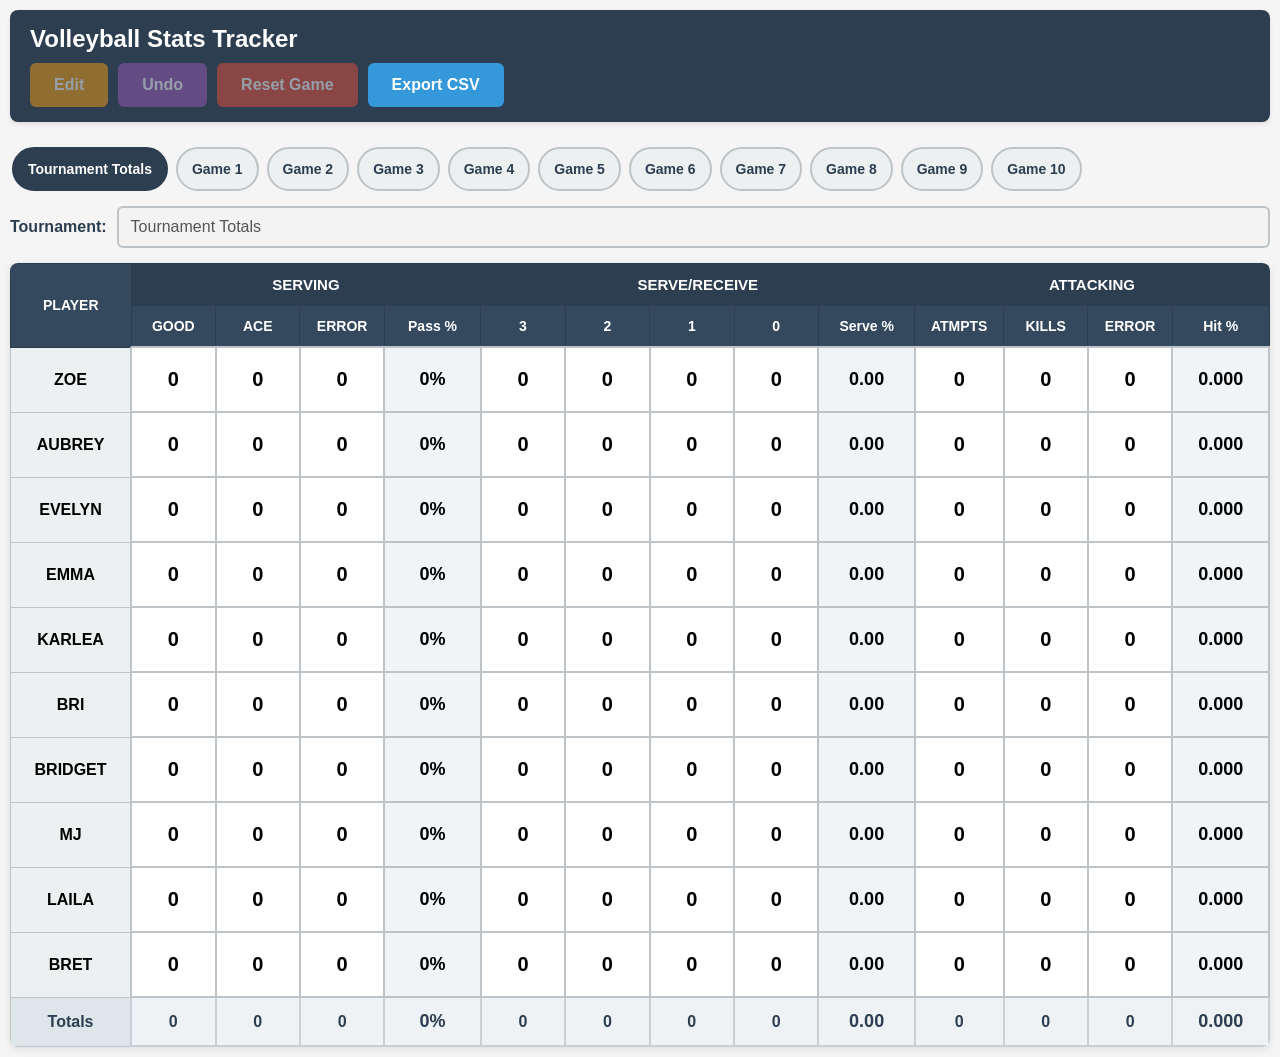
==== index.html @ 6edaa487 "Add initial project files via upload" ====
<!DOCTYPE html>
<html lang="en">
<head>
    <meta charset="UTF-8">
    <meta name="viewport" content="width=device-width, initial-scale=1.0, user-scalable=no">
    <meta name="apple-mobile-web-app-capable" content="yes">
    <meta name="mobile-web-app-capable" content="yes">
    <title>Volleyball Stats Tracker</title>
    <link rel="stylesheet" href="styles.css">
    <link rel="manifest" href="manifest.json">
</head>
<body>
    <div class="container">
        <header>
            <h1>Volleyball Stats Tracker</h1>
            <div class="controls">
                <button id="editBtn" class="control-btn">Edit</button>
                <button id="undoBtn" class="control-btn" disabled>Undo</button>
                <button id="resetBtn" class="control-btn">Reset Game</button>
                <button id="exportBtn" class="control-btn">Export CSV</button>
            </div>
        </header>

        <!-- Tabs -->
        <div class="tabs" id="tabs">
            <button class="tab-btn active" data-tab="tournament">Tournament Totals</button>
            <button class="tab-btn" data-tab="game" data-game-index="0">Game 1</button>
            <button class="tab-btn" data-tab="game" data-game-index="1">Game 2</button>
            <button class="tab-btn" data-tab="game" data-game-index="2">Game 3</button>
            <button class="tab-btn" data-tab="game" data-game-index="3">Game 4</button>
            <button class="tab-btn" data-tab="game" data-game-index="4">Game 5</button>
            <button class="tab-btn" data-tab="game" data-game-index="5">Game 6</button>
            <button class="tab-btn" data-tab="game" data-game-index="6">Game 7</button>
            <button class="tab-btn" data-tab="game" data-game-index="7">Game 8</button>
            <button class="tab-btn" data-tab="game" data-game-index="8">Game 9</button>
            <button class="tab-btn" data-tab="game" data-game-index="9">Game 10</button>
        </div>

        <!-- Game name input -->
        <div class="game-name-row">
            <label for="gameName">Game Name:</label>
            <input id="gameName" type="text" placeholder="e.g., Match vs Hawks">
        </div>
        
        <!-- Edit Modal -->
        <div id="editModal" class="modal">
            <div class="modal-content">
                <h2 id="editModalTitle">Edit</h2>
                <div class="edit-input-group">
                    <label id="editLabel" for="editInput">Value:</label>
                    <input type="text" id="editInput" autofocus>
                </div>
                <div class="modal-buttons">
                    <button id="acceptBtn" class="modal-btn accept-btn">Accept</button>
                    <button id="cancelBtn" class="modal-btn cancel-btn">Cancel</button>
                </div>
            </div>
        </div>
        
        <div class="table-wrapper">
            <table id="statsTable">
                <thead>
                    <tr>
                        <th rowspan="2" class="player-col">PLAYER</th>
                        <th colspan="4" class="section-header">SERVING</th>
                        <th colspan="5" class="section-header">SERVE/RECEIVE</th>
                        <th colspan="4" class="section-header">ATTACKING</th>
                    </tr>
                    <tr>
                        <th>GOOD</th>
                        <th>ACE</th>
                        <th>ERROR</th>
                        <th>Pass %</th>
                        <th>3</th>
                        <th>2</th>
                        <th>1</th>
                        <th>0</th>
                        <th>Serve %</th>
                        <th>ATMPTS</th>
                        <th>KILLS</th>
                        <th>ERROR</th>
                        <th>Hit %</th>
                    </tr>
                </thead>
                <tbody>
                    <tr data-player="ZOE">
                        <td class="player-name">ZOE</td>
                        <td class="stat-cell" data-stat="serving-good">0</td>
                        <td class="stat-cell" data-stat="serving-ace">0</td>
                        <td class="stat-cell" data-stat="serving-error">0</td>
                        <td class="calc-cell serve-percent">0%</td>
                        <td class="stat-cell" data-stat="receive-3">0</td>
                        <td class="stat-cell" data-stat="receive-2">0</td>
                        <td class="stat-cell" data-stat="receive-1">0</td>
                        <td class="stat-cell" data-stat="receive-0">0</td>
                        <td class="calc-cell receive-percent">0.00</td>
                        <td class="stat-cell" data-stat="attacking-atmpts">0</td>
                        <td class="stat-cell" data-stat="attacking-kills">0</td>
                        <td class="stat-cell" data-stat="attacking-error">0</td>
                        <td class="calc-cell hit-percent">0.000</td>
                    </tr>
                    <tr data-player="AUBREY">
                        <td class="player-name">AUBREY</td>
                        <td class="stat-cell" data-stat="serving-good">0</td>
                        <td class="stat-cell" data-stat="serving-ace">0</td>
                        <td class="stat-cell" data-stat="serving-error">0</td>
                        <td class="calc-cell serve-percent">0%</td>
                        <td class="stat-cell" data-stat="receive-3">0</td>
                        <td class="stat-cell" data-stat="receive-2">0</td>
                        <td class="stat-cell" data-stat="receive-1">0</td>
                        <td class="stat-cell" data-stat="receive-0">0</td>
                        <td class="calc-cell receive-percent">0.00</td>
                        <td class="stat-cell" data-stat="attacking-atmpts">0</td>
                        <td class="stat-cell" data-stat="attacking-kills">0</td>
                        <td class="stat-cell" data-stat="attacking-error">0</td>
                        <td class="calc-cell hit-percent">0.000</td>
                    </tr>
                    <tr data-player="EVELYN">
                        <td class="player-name">EVELYN</td>
                        <td class="stat-cell" data-stat="serving-good">0</td>
                        <td class="stat-cell" data-stat="serving-ace">0</td>
                        <td class="stat-cell" data-stat="serving-error">0</td>
                        <td class="calc-cell serve-percent">0%</td>
                        <td class="stat-cell" data-stat="receive-3">0</td>
                        <td class="stat-cell" data-stat="receive-2">0</td>
                        <td class="stat-cell" data-stat="receive-1">0</td>
                        <td class="stat-cell" data-stat="receive-0">0</td>
                        <td class="calc-cell receive-percent">0.00</td>
                        <td class="stat-cell" data-stat="attacking-atmpts">0</td>
                        <td class="stat-cell" data-stat="attacking-kills">0</td>
                        <td class="stat-cell" data-stat="attacking-error">0</td>
                        <td class="calc-cell hit-percent">0.000</td>
                    </tr>
                    <tr data-player="EMMA">
                        <td class="player-name">EMMA</td>
                        <td class="stat-cell" data-stat="serving-good">0</td>
                        <td class="stat-cell" data-stat="serving-ace">0</td>
                        <td class="stat-cell" data-stat="serving-error">0</td>
                        <td class="calc-cell serve-percent">0%</td>
                        <td class="stat-cell" data-stat="receive-3">0</td>
                        <td class="stat-cell" data-stat="receive-2">0</td>
                        <td class="stat-cell" data-stat="receive-1">0</td>
                        <td class="stat-cell" data-stat="receive-0">0</td>
                        <td class="calc-cell receive-percent">0.00</td>
                        <td class="stat-cell" data-stat="attacking-atmpts">0</td>
                        <td class="stat-cell" data-stat="attacking-kills">0</td>
                        <td class="stat-cell" data-stat="attacking-error">0</td>
                        <td class="calc-cell hit-percent">0.000</td>
                    </tr>
                    <tr data-player="KARLEA">
                        <td class="player-name">KARLEA</td>
                        <td class="stat-cell" data-stat="serving-good">0</td>
                        <td class="stat-cell" data-stat="serving-ace">0</td>
                        <td class="stat-cell" data-stat="serving-error">0</td>
                        <td class="calc-cell serve-percent">0%</td>
                        <td class="stat-cell" data-stat="receive-3">0</td>
                        <td class="stat-cell" data-stat="receive-2">0</td>
                        <td class="stat-cell" data-stat="receive-1">0</td>
                        <td class="stat-cell" data-stat="receive-0">0</td>
                        <td class="calc-cell receive-percent">0.00</td>
                        <td class="stat-cell" data-stat="attacking-atmpts">0</td>
                        <td class="stat-cell" data-stat="attacking-kills">0</td>
                        <td class="stat-cell" data-stat="attacking-error">0</td>
                        <td class="calc-cell hit-percent">0.000</td>
                    </tr>
                    <tr data-player="BRI">
                        <td class="player-name">BRI</td>
                        <td class="stat-cell" data-stat="serving-good">0</td>
                        <td class="stat-cell" data-stat="serving-ace">0</td>
                        <td class="stat-cell" data-stat="serving-error">0</td>
                        <td class="calc-cell serve-percent">0%</td>
                        <td class="stat-cell" data-stat="receive-3">0</td>
                        <td class="stat-cell" data-stat="receive-2">0</td>
                        <td class="stat-cell" data-stat="receive-1">0</td>
                        <td class="stat-cell" data-stat="receive-0">0</td>
                        <td class="calc-cell receive-percent">0.00</td>
                        <td class="stat-cell" data-stat="attacking-atmpts">0</td>
                        <td class="stat-cell" data-stat="attacking-kills">0</td>
                        <td class="stat-cell" data-stat="attacking-error">0</td>
                        <td class="calc-cell hit-percent">0.000</td>
                    </tr>
                    <tr data-player="BRIDGET">
                        <td class="player-name">BRIDGET</td>
                        <td class="stat-cell" data-stat="serving-good">0</td>
                        <td class="stat-cell" data-stat="serving-ace">0</td>
                        <td class="stat-cell" data-stat="serving-error">0</td>
                        <td class="calc-cell serve-percent">0%</td>
                        <td class="stat-cell" data-stat="receive-3">0</td>
                        <td class="stat-cell" data-stat="receive-2">0</td>
                        <td class="stat-cell" data-stat="receive-1">0</td>
                        <td class="stat-cell" data-stat="receive-0">0</td>
                        <td class="calc-cell receive-percent">0.00</td>
                        <td class="stat-cell" data-stat="attacking-atmpts">0</td>
                        <td class="stat-cell" data-stat="attacking-kills">0</td>
                        <td class="stat-cell" data-stat="attacking-error">0</td>
                        <td class="calc-cell hit-percent">0.000</td>
                    </tr>
                    <tr data-player="MJ">
                        <td class="player-name">MJ</td>
                        <td class="stat-cell" data-stat="serving-good">0</td>
                        <td class="stat-cell" data-stat="serving-ace">0</td>
                        <td class="stat-cell" data-stat="serving-error">0</td>
                        <td class="calc-cell serve-percent">0%</td>
                        <td class="stat-cell" data-stat="receive-3">0</td>
                        <td class="stat-cell" data-stat="receive-2">0</td>
                        <td class="stat-cell" data-stat="receive-1">0</td>
                        <td class="stat-cell" data-stat="receive-0">0</td>
                        <td class="calc-cell receive-percent">0.00</td>
                        <td class="stat-cell" data-stat="attacking-atmpts">0</td>
                        <td class="stat-cell" data-stat="attacking-kills">0</td>
                        <td class="stat-cell" data-stat="attacking-error">0</td>
                        <td class="calc-cell hit-percent">0.000</td>
                    </tr>
                    <tr data-player="LAILA">
                        <td class="player-name">LAILA</td>
                        <td class="stat-cell" data-stat="serving-good">0</td>
                        <td class="stat-cell" data-stat="serving-ace">0</td>
                        <td class="stat-cell" data-stat="serving-error">0</td>
                        <td class="calc-cell serve-percent">0%</td>
                        <td class="stat-cell" data-stat="receive-3">0</td>
                        <td class="stat-cell" data-stat="receive-2">0</td>
                        <td class="stat-cell" data-stat="receive-1">0</td>
                        <td class="stat-cell" data-stat="receive-0">0</td>
                        <td class="calc-cell receive-percent">0.00</td>
                        <td class="stat-cell" data-stat="attacking-atmpts">0</td>
                        <td class="stat-cell" data-stat="attacking-kills">0</td>
                        <td class="stat-cell" data-stat="attacking-error">0</td>
                        <td class="calc-cell hit-percent">0.000</td>
                    </tr>
                    <tr data-player="BRET">
                        <td class="player-name">BRET</td>
                        <td class="stat-cell" data-stat="serving-good">0</td>
                        <td class="stat-cell" data-stat="serving-ace">0</td>
                        <td class="stat-cell" data-stat="serving-error">0</td>
                        <td class="calc-cell serve-percent">0%</td>
                        <td class="stat-cell" data-stat="receive-3">0</td>
                        <td class="stat-cell" data-stat="receive-2">0</td>
                        <td class="stat-cell" data-stat="receive-1">0</td>
                        <td class="stat-cell" data-stat="receive-0">0</td>
                        <td class="calc-cell receive-percent">0.00</td>
                        <td class="stat-cell" data-stat="attacking-atmpts">0</td>
                        <td class="stat-cell" data-stat="attacking-kills">0</td>
                        <td class="stat-cell" data-stat="attacking-error">0</td>
                        <td class="calc-cell hit-percent">0.000</td>
                    </tr>
                    <tr id="totals-row" class="totals-row">
                        <td class="player-name totals-label">Totals</td>
                        <td class="total-cell" data-total="serving-good">0</td>
                        <td class="total-cell" data-total="serving-ace">0</td>
                        <td class="total-cell" data-total="serving-error">0</td>
                        <td class="total-cell calc-cell total-serve-percent">0%</td>
                        <td class="total-cell" data-total="receive-3">0</td>
                        <td class="total-cell" data-total="receive-2">0</td>
                        <td class="total-cell" data-total="receive-1">0</td>
                        <td class="total-cell" data-total="receive-0">0</td>
                        <td class="total-cell calc-cell total-receive-percent">0.00</td>
                        <td class="total-cell" data-total="attacking-atmpts">0</td>
                        <td class="total-cell" data-total="attacking-kills">0</td>
                        <td class="total-cell" data-total="attacking-error">0</td>
                        <td class="total-cell calc-cell total-hit-percent">0.000</td>
                    </tr>
                </tbody>
            </table>
        </div>
    </div>
    
    <script src="app.js"></script>
      <!-- Service Worker -->
    <script>
        if ('serviceWorker' in navigator) {
        window.addEventListener('load', () => {
            navigator.serviceWorker.register('./service-worker.js');
        });
        }
    </script>
</body>
</html>
---- styles.css ----
* {
    margin: 0;
    padding: 0;
    box-sizing: border-box;
}

body {
    font-family: -apple-system, BlinkMacSystemFont, 'Segoe UI', Roboto, Oxygen, Ubuntu, Cantarell, sans-serif;
    background: #f5f5f5;
    padding: 10px;
    overflow-x: auto;
    -webkit-tap-highlight-color: transparent;
}

.container {
    max-width: 100%;
    margin: 0 auto;
}

header {
    background: #2c3e50;
    color: white;
    padding: 15px 20px;
    border-radius: 8px;
    margin-bottom: 15px;
    box-shadow: 0 2px 4px rgba(0,0,0,0.1);
}

header h1 {
    font-size: 24px;
    margin-bottom: 10px;
}

.controls {
    display: flex;
    gap: 10px;
    flex-wrap: wrap;
}

.tabs {
    display: flex;
    gap: 8px;
    flex-wrap: nowrap;
    overflow-x: auto;
    -webkit-overflow-scrolling: touch;
    padding: 10px 2px 5px 2px;
    margin: 5px 0 5px 0;
}

.tab-btn {
    background: #ecf0f1;
    color: #2c3e50;
    border: 2px solid #bdc3c7;
    padding: 10px 14px;
    border-radius: 999px;
    font-size: 14px;
    font-weight: 700;
    cursor: pointer;
    white-space: nowrap;
    min-height: 44px;
    touch-action: manipulation;
}

.tab-btn.active {
    background: #2c3e50;
    color: white;
    border-color: #2c3e50;
}

.tab-btn:active {
    transform: scale(0.98);
}

.game-name-row {
    margin: 10px 0 15px 0;
    display: flex;
    align-items: center;
    gap: 10px;
}

.game-name-row label {
    font-weight: 600;
    color: #2c3e50;
}

.game-name-row input {
    flex: 1;
    min-width: 200px;
    padding: 10px 12px;
    font-size: 16px;
    border: 2px solid #bdc3c7;
    border-radius: 6px;
}

.game-name-row input:focus {
    outline: none;
    border-color: #3498db;
}

.control-btn {
    background: #3498db;
    color: white;
    border: none;
    padding: 12px 24px;
    border-radius: 6px;
    font-size: 16px;
    font-weight: 600;
    cursor: pointer;
    transition: background 0.2s;
    min-height: 44px; /* Touch-friendly size */
    touch-action: manipulation;
}

.control-btn:active {
    background: #2980b9;
    transform: scale(0.98);
}

.control-btn:hover:not(:disabled) {
    background: #2980b9;
}

.control-btn:disabled {
    opacity: 0.5;
    cursor: not-allowed;
    background: #95a5a6;
}

.control-btn:disabled:active {
    transform: none;
    background: #95a5a6;
}

#resetBtn {
    background: #e74c3c;
}

#resetBtn:active,
#resetBtn:hover {
    background: #c0392b;
}

#undoBtn {
    background: #9b59b6;
}

#undoBtn:active:not(:disabled),
#undoBtn:hover:not(:disabled) {
    background: #8e44ad;
}

#editBtn {
    background: #f39c12;
}

#editBtn:active,
#editBtn:hover {
    background: #e67e22;
}

#editBtn.edit-mode {
    background: #27ae60;
}

#editBtn.edit-mode:active,
#editBtn.edit-mode:hover {
    background: #229954;
}

/* Edit Modal */
.modal {
    display: none;
    position: fixed;
    z-index: 1000;
    left: 0;
    top: 0;
    width: 100%;
    height: 100%;
    background-color: rgba(0, 0, 0, 0.5);
    backdrop-filter: blur(2px);
}

.modal.show {
    display: flex;
    align-items: center;
    justify-content: center;
}

.modal-content {
    background-color: white;
    padding: 30px;
    border-radius: 12px;
    box-shadow: 0 4px 20px rgba(0, 0, 0, 0.3);
    max-width: 90%;
    width: 400px;
    text-align: center;
}

.modal-content h2 {
    margin-bottom: 20px;
    color: #2c3e50;
    font-size: 24px;
}

.edit-input-group {
    margin-bottom: 25px;
}

.edit-input-group label {
    display: block;
    margin-bottom: 10px;
    font-size: 16px;
    font-weight: 600;
    color: #34495e;
}

#editInput {
    width: 100%;
    padding: 15px;
    font-size: 18px;
    border: 2px solid #bdc3c7;
    border-radius: 6px;
    text-align: center;
    font-weight: 600;
}

#editInput:focus {
    outline: none;
    border-color: #3498db;
}

.modal-buttons {
    display: flex;
    gap: 15px;
    justify-content: center;
}

.modal-btn {
    padding: 12px 30px;
    font-size: 16px;
    font-weight: 600;
    border: none;
    border-radius: 6px;
    cursor: pointer;
    min-height: 44px;
    min-width: 100px;
    transition: all 0.2s;
    touch-action: manipulation;
}

.accept-btn {
    background: #27ae60;
    color: white;
}

.accept-btn:active,
.accept-btn:hover {
    background: #229954;
    transform: scale(0.98);
}

.cancel-btn {
    background: #95a5a6;
    color: white;
}

.cancel-btn:active,
.cancel-btn:hover {
    background: #7f8c8d;
    transform: scale(0.98);
}

/* Edit mode styling */
.edit-mode-active .player-name {
    background: #fff3cd;
    border-color: #f39c12;
    cursor: pointer;
}

.edit-mode-active .stat-cell {
    background: #fff3cd;
    border-color: #f39c12;
}

.edit-mode-active .player-name:hover,
.edit-mode-active .stat-cell:hover {
    background: #ffe69c;
    border-color: #e67e22;
}

.table-wrapper {
    background: white;
    border-radius: 8px;
    box-shadow: 0 2px 8px rgba(0,0,0,0.1);
    overflow-x: auto;
    -webkit-overflow-scrolling: touch;
}

table {
    width: 100%;
    border-collapse: collapse;
    font-size: 16px;
}

thead {
    background: #34495e;
    color: white;
    position: sticky;
    top: 0;
    z-index: 10;
}

th {
    padding: 12px 8px;
    text-align: center;
    font-weight: 600;
    border: 1px solid #2c3e50;
    font-size: 14px;
}

.section-header {
    background: #2c3e50;
    font-size: 15px;
}

.player-col {
    min-width: 100px;
}

.player-name {
    background: #ecf0f1;
    font-weight: 600;
    padding: 15px 10px;
    text-align: center;
    border: 1px solid #bdc3c7;
    min-width: 100px;
    font-size: 16px;
}

tbody tr {
    transition: background 0.2s;
}

tbody tr:nth-child(even) {
    background: #f8f9fa;
}

tbody tr:hover {
    background: #e8f4f8;
}

.stat-cell {
    background: white;
    border: 2px solid #bdc3c7;
    padding: 20px 10px;
    text-align: center;
    font-size: 20px;
    font-weight: 600;
    cursor: pointer;
    user-select: none;
    min-width: 70px;
    min-height: 60px;
    transition: all 0.15s;
    touch-action: manipulation;
    -webkit-tap-highlight-color: rgba(52, 152, 219, 0.3);
}

.calc-cell {
    background: #f0f4f7;
    border: 2px solid #bdc3c7;
    padding: 20px 10px;
    text-align: center;
    font-size: 18px;
    font-weight: 600;
    min-width: 80px;
    min-height: 60px;
}

.totals-row .player-name,
.totals-row .total-cell {
    pointer-events: none;
}

.totals-row .player-name {
    background: #dfe6e9;
    font-weight: 700;
    color: #2c3e50;
    text-align: center;
}

.totals-row .total-cell {
    background: #eef2f5;
    border: 2px solid #c8d0d6;
    font-weight: 700;
    padding: 10px 8px;
    min-height: 32px;
    color: #2c3e50;
    text-align: center;
}


.stat-cell:active {
    background: #3498db;
    color: white;
    transform: scale(0.95);
    border-color: #2980b9;
}

.stat-cell:hover {
    background: #e8f4f8;
    border-color: #3498db;
}

/* Responsive adjustments for tablets */
@media (max-width: 1024px) {
    th {
        font-size: 12px;
        padding: 10px 6px;
    }
    
    .stat-cell {
        font-size: 18px;
        padding: 18px 8px;
        min-width: 65px;
        min-height: 55px;
    }
    
    .player-name {
        font-size: 14px;
        padding: 12px 8px;
    }
}

@media (max-width: 768px) {
    header h1 {
        font-size: 20px;
    }
    
    .control-btn {
        font-size: 14px;
        padding: 10px 20px;
    }
    
    th {
        font-size: 11px;
        padding: 8px 4px;
    }
    
    .stat-cell {
        font-size: 16px;
        padding: 15px 6px;
        min-width: 60px;
        min-height: 50px;
    }
}

/* Print styles */
@media print {
    body {
        background: white;
        padding: 0;
    }
    
    header {
        display: none;
    }
    
    .stat-cell {
        cursor: default;
    }
    
    .stat-cell:active,
    .stat-cell:hover {
        background: white;
        border-color: #bdc3c7;
        transform: none;
    }
}
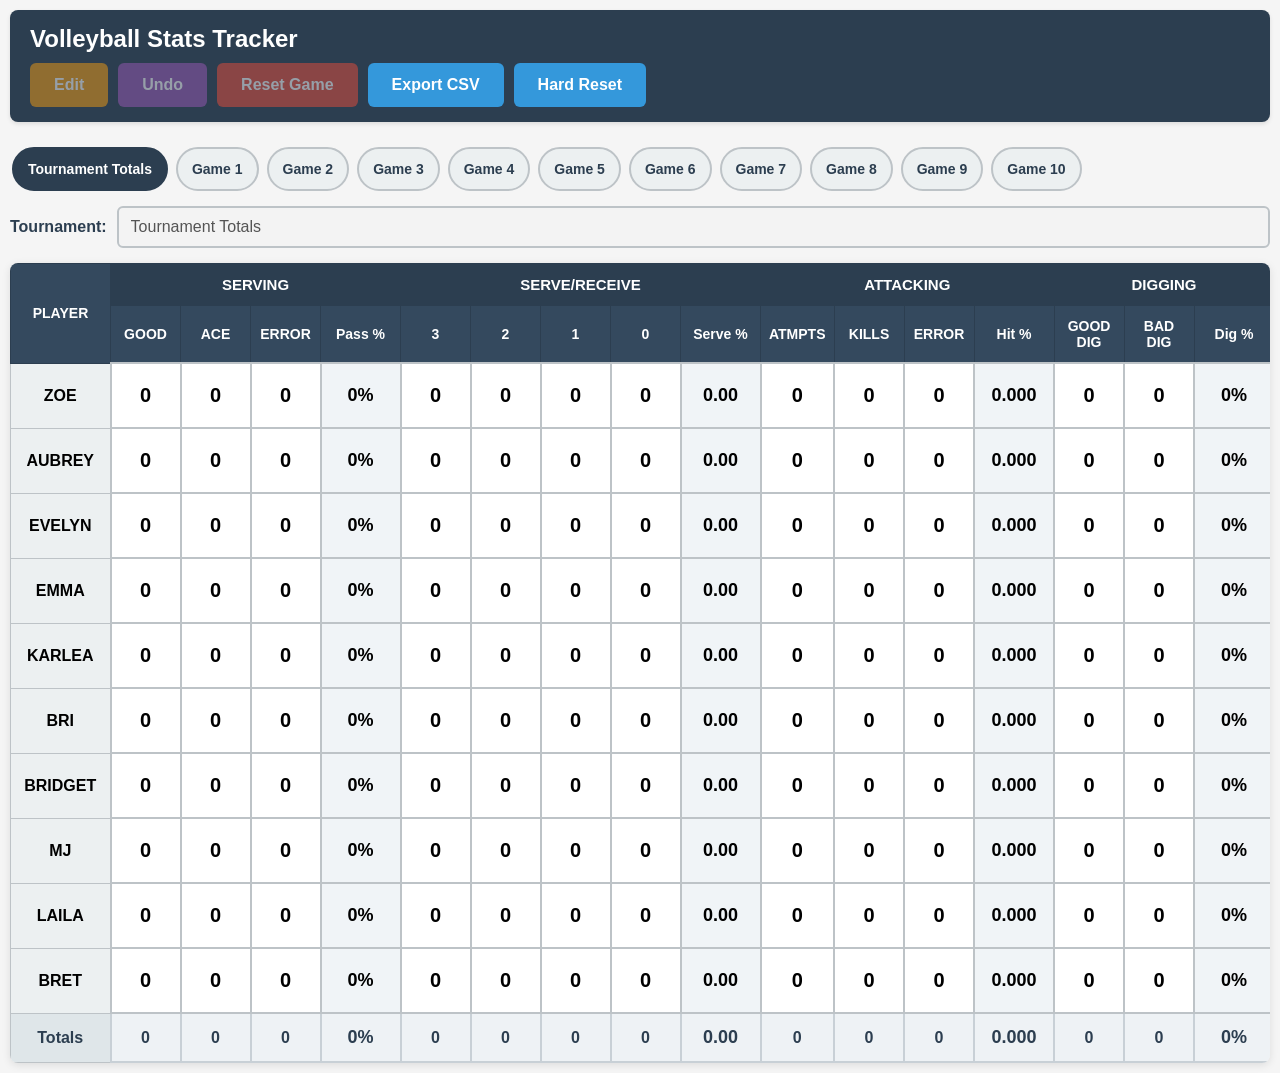
==== commit 8b84ebf3: "Added digging % and hard reset button" ====
--- a/index.html
+++ b/index.html
@@ -1,277 +1,315 @@
-<!DOCTYPE html>
-<html lang="en">
-<head>
-    <meta charset="UTF-8">
-    <meta name="viewport" content="width=device-width, initial-scale=1.0, user-scalable=no">
-    <meta name="apple-mobile-web-app-capable" content="yes">
-    <meta name="mobile-web-app-capable" content="yes">
-    <title>Volleyball Stats Tracker</title>
-    <link rel="stylesheet" href="styles.css">
-    <link rel="manifest" href="manifest.json">
-</head>
-<body>
-    <div class="container">
-        <header>
-            <h1>Volleyball Stats Tracker</h1>
-            <div class="controls">
-                <button id="editBtn" class="control-btn">Edit</button>
-                <button id="undoBtn" class="control-btn" disabled>Undo</button>
-                <button id="resetBtn" class="control-btn">Reset Game</button>
-                <button id="exportBtn" class="control-btn">Export CSV</button>
-            </div>
-        </header>
-
-        <!-- Tabs -->
-        <div class="tabs" id="tabs">
-            <button class="tab-btn active" data-tab="tournament">Tournament Totals</button>
-            <button class="tab-btn" data-tab="game" data-game-index="0">Game 1</button>
-            <button class="tab-btn" data-tab="game" data-game-index="1">Game 2</button>
-            <button class="tab-btn" data-tab="game" data-game-index="2">Game 3</button>
-            <button class="tab-btn" data-tab="game" data-game-index="3">Game 4</button>
-            <button class="tab-btn" data-tab="game" data-game-index="4">Game 5</button>
-            <button class="tab-btn" data-tab="game" data-game-index="5">Game 6</button>
-            <button class="tab-btn" data-tab="game" data-game-index="6">Game 7</button>
-            <button class="tab-btn" data-tab="game" data-game-index="7">Game 8</button>
-            <button class="tab-btn" data-tab="game" data-game-index="8">Game 9</button>
-            <button class="tab-btn" data-tab="game" data-game-index="9">Game 10</button>
-        </div>
-
-        <!-- Game name input -->
-        <div class="game-name-row">
-            <label for="gameName">Game Name:</label>
-            <input id="gameName" type="text" placeholder="e.g., Match vs Hawks">
-        </div>
-        
-        <!-- Edit Modal -->
-        <div id="editModal" class="modal">
-            <div class="modal-content">
-                <h2 id="editModalTitle">Edit</h2>
-                <div class="edit-input-group">
-                    <label id="editLabel" for="editInput">Value:</label>
-                    <input type="text" id="editInput" autofocus>
-                </div>
-                <div class="modal-buttons">
-                    <button id="acceptBtn" class="modal-btn accept-btn">Accept</button>
-                    <button id="cancelBtn" class="modal-btn cancel-btn">Cancel</button>
-                </div>
-            </div>
-        </div>
-        
-        <div class="table-wrapper">
-            <table id="statsTable">
-                <thead>
-                    <tr>
-                        <th rowspan="2" class="player-col">PLAYER</th>
-                        <th colspan="4" class="section-header">SERVING</th>
-                        <th colspan="5" class="section-header">SERVE/RECEIVE</th>
-                        <th colspan="4" class="section-header">ATTACKING</th>
-                    </tr>
-                    <tr>
-                        <th>GOOD</th>
-                        <th>ACE</th>
-                        <th>ERROR</th>
-                        <th>Pass %</th>
-                        <th>3</th>
-                        <th>2</th>
-                        <th>1</th>
-                        <th>0</th>
-                        <th>Serve %</th>
-                        <th>ATMPTS</th>
-                        <th>KILLS</th>
-                        <th>ERROR</th>
-                        <th>Hit %</th>
-                    </tr>
-                </thead>
-                <tbody>
-                    <tr data-player="ZOE">
-                        <td class="player-name">ZOE</td>
-                        <td class="stat-cell" data-stat="serving-good">0</td>
-                        <td class="stat-cell" data-stat="serving-ace">0</td>
-                        <td class="stat-cell" data-stat="serving-error">0</td>
-                        <td class="calc-cell serve-percent">0%</td>
-                        <td class="stat-cell" data-stat="receive-3">0</td>
-                        <td class="stat-cell" data-stat="receive-2">0</td>
-                        <td class="stat-cell" data-stat="receive-1">0</td>
-                        <td class="stat-cell" data-stat="receive-0">0</td>
-                        <td class="calc-cell receive-percent">0.00</td>
-                        <td class="stat-cell" data-stat="attacking-atmpts">0</td>
-                        <td class="stat-cell" data-stat="attacking-kills">0</td>
-                        <td class="stat-cell" data-stat="attacking-error">0</td>
-                        <td class="calc-cell hit-percent">0.000</td>
-                    </tr>
-                    <tr data-player="AUBREY">
-                        <td class="player-name">AUBREY</td>
-                        <td class="stat-cell" data-stat="serving-good">0</td>
-                        <td class="stat-cell" data-stat="serving-ace">0</td>
-                        <td class="stat-cell" data-stat="serving-error">0</td>
-                        <td class="calc-cell serve-percent">0%</td>
-                        <td class="stat-cell" data-stat="receive-3">0</td>
-                        <td class="stat-cell" data-stat="receive-2">0</td>
-                        <td class="stat-cell" data-stat="receive-1">0</td>
-                        <td class="stat-cell" data-stat="receive-0">0</td>
-                        <td class="calc-cell receive-percent">0.00</td>
-                        <td class="stat-cell" data-stat="attacking-atmpts">0</td>
-                        <td class="stat-cell" data-stat="attacking-kills">0</td>
-                        <td class="stat-cell" data-stat="attacking-error">0</td>
-                        <td class="calc-cell hit-percent">0.000</td>
-                    </tr>
-                    <tr data-player="EVELYN">
-                        <td class="player-name">EVELYN</td>
-                        <td class="stat-cell" data-stat="serving-good">0</td>
-                        <td class="stat-cell" data-stat="serving-ace">0</td>
-                        <td class="stat-cell" data-stat="serving-error">0</td>
-                        <td class="calc-cell serve-percent">0%</td>
-                        <td class="stat-cell" data-stat="receive-3">0</td>
-                        <td class="stat-cell" data-stat="receive-2">0</td>
-                        <td class="stat-cell" data-stat="receive-1">0</td>
-                        <td class="stat-cell" data-stat="receive-0">0</td>
-                        <td class="calc-cell receive-percent">0.00</td>
-                        <td class="stat-cell" data-stat="attacking-atmpts">0</td>
-                        <td class="stat-cell" data-stat="attacking-kills">0</td>
-                        <td class="stat-cell" data-stat="attacking-error">0</td>
-                        <td class="calc-cell hit-percent">0.000</td>
-                    </tr>
-                    <tr data-player="EMMA">
-                        <td class="player-name">EMMA</td>
-                        <td class="stat-cell" data-stat="serving-good">0</td>
-                        <td class="stat-cell" data-stat="serving-ace">0</td>
-                        <td class="stat-cell" data-stat="serving-error">0</td>
-                        <td class="calc-cell serve-percent">0%</td>
-                        <td class="stat-cell" data-stat="receive-3">0</td>
-                        <td class="stat-cell" data-stat="receive-2">0</td>
-                        <td class="stat-cell" data-stat="receive-1">0</td>
-                        <td class="stat-cell" data-stat="receive-0">0</td>
-                        <td class="calc-cell receive-percent">0.00</td>
-                        <td class="stat-cell" data-stat="attacking-atmpts">0</td>
-                        <td class="stat-cell" data-stat="attacking-kills">0</td>
-                        <td class="stat-cell" data-stat="attacking-error">0</td>
-                        <td class="calc-cell hit-percent">0.000</td>
-                    </tr>
-                    <tr data-player="KARLEA">
-                        <td class="player-name">KARLEA</td>
-                        <td class="stat-cell" data-stat="serving-good">0</td>
-                        <td class="stat-cell" data-stat="serving-ace">0</td>
-                        <td class="stat-cell" data-stat="serving-error">0</td>
-                        <td class="calc-cell serve-percent">0%</td>
-                        <td class="stat-cell" data-stat="receive-3">0</td>
-                        <td class="stat-cell" data-stat="receive-2">0</td>
-                        <td class="stat-cell" data-stat="receive-1">0</td>
-                        <td class="stat-cell" data-stat="receive-0">0</td>
-                        <td class="calc-cell receive-percent">0.00</td>
-                        <td class="stat-cell" data-stat="attacking-atmpts">0</td>
-                        <td class="stat-cell" data-stat="attacking-kills">0</td>
-                        <td class="stat-cell" data-stat="attacking-error">0</td>
-                        <td class="calc-cell hit-percent">0.000</td>
-                    </tr>
-                    <tr data-player="BRI">
-                        <td class="player-name">BRI</td>
-                        <td class="stat-cell" data-stat="serving-good">0</td>
-                        <td class="stat-cell" data-stat="serving-ace">0</td>
-                        <td class="stat-cell" data-stat="serving-error">0</td>
-                        <td class="calc-cell serve-percent">0%</td>
-                        <td class="stat-cell" data-stat="receive-3">0</td>
-                        <td class="stat-cell" data-stat="receive-2">0</td>
-                        <td class="stat-cell" data-stat="receive-1">0</td>
-                        <td class="stat-cell" data-stat="receive-0">0</td>
-                        <td class="calc-cell receive-percent">0.00</td>
-                        <td class="stat-cell" data-stat="attacking-atmpts">0</td>
-                        <td class="stat-cell" data-stat="attacking-kills">0</td>
-                        <td class="stat-cell" data-stat="attacking-error">0</td>
-                        <td class="calc-cell hit-percent">0.000</td>
-                    </tr>
-                    <tr data-player="BRIDGET">
-                        <td class="player-name">BRIDGET</td>
-                        <td class="stat-cell" data-stat="serving-good">0</td>
-                        <td class="stat-cell" data-stat="serving-ace">0</td>
-                        <td class="stat-cell" data-stat="serving-error">0</td>
-                        <td class="calc-cell serve-percent">0%</td>
-                        <td class="stat-cell" data-stat="receive-3">0</td>
-                        <td class="stat-cell" data-stat="receive-2">0</td>
-                        <td class="stat-cell" data-stat="receive-1">0</td>
-                        <td class="stat-cell" data-stat="receive-0">0</td>
-                        <td class="calc-cell receive-percent">0.00</td>
-                        <td class="stat-cell" data-stat="attacking-atmpts">0</td>
-                        <td class="stat-cell" data-stat="attacking-kills">0</td>
-                        <td class="stat-cell" data-stat="attacking-error">0</td>
-                        <td class="calc-cell hit-percent">0.000</td>
-                    </tr>
-                    <tr data-player="MJ">
-                        <td class="player-name">MJ</td>
-                        <td class="stat-cell" data-stat="serving-good">0</td>
-                        <td class="stat-cell" data-stat="serving-ace">0</td>
-                        <td class="stat-cell" data-stat="serving-error">0</td>
-                        <td class="calc-cell serve-percent">0%</td>
-                        <td class="stat-cell" data-stat="receive-3">0</td>
-                        <td class="stat-cell" data-stat="receive-2">0</td>
-                        <td class="stat-cell" data-stat="receive-1">0</td>
-                        <td class="stat-cell" data-stat="receive-0">0</td>
-                        <td class="calc-cell receive-percent">0.00</td>
-                        <td class="stat-cell" data-stat="attacking-atmpts">0</td>
-                        <td class="stat-cell" data-stat="attacking-kills">0</td>
-                        <td class="stat-cell" data-stat="attacking-error">0</td>
-                        <td class="calc-cell hit-percent">0.000</td>
-                    </tr>
-                    <tr data-player="LAILA">
-                        <td class="player-name">LAILA</td>
-                        <td class="stat-cell" data-stat="serving-good">0</td>
-                        <td class="stat-cell" data-stat="serving-ace">0</td>
-                        <td class="stat-cell" data-stat="serving-error">0</td>
-                        <td class="calc-cell serve-percent">0%</td>
-                        <td class="stat-cell" data-stat="receive-3">0</td>
-                        <td class="stat-cell" data-stat="receive-2">0</td>
-                        <td class="stat-cell" data-stat="receive-1">0</td>
-                        <td class="stat-cell" data-stat="receive-0">0</td>
-                        <td class="calc-cell receive-percent">0.00</td>
-                        <td class="stat-cell" data-stat="attacking-atmpts">0</td>
-                        <td class="stat-cell" data-stat="attacking-kills">0</td>
-                        <td class="stat-cell" data-stat="attacking-error">0</td>
-                        <td class="calc-cell hit-percent">0.000</td>
-                    </tr>
-                    <tr data-player="BRET">
-                        <td class="player-name">BRET</td>
-                        <td class="stat-cell" data-stat="serving-good">0</td>
-                        <td class="stat-cell" data-stat="serving-ace">0</td>
-                        <td class="stat-cell" data-stat="serving-error">0</td>
-                        <td class="calc-cell serve-percent">0%</td>
-                        <td class="stat-cell" data-stat="receive-3">0</td>
-                        <td class="stat-cell" data-stat="receive-2">0</td>
-                        <td class="stat-cell" data-stat="receive-1">0</td>
-                        <td class="stat-cell" data-stat="receive-0">0</td>
-                        <td class="calc-cell receive-percent">0.00</td>
-                        <td class="stat-cell" data-stat="attacking-atmpts">0</td>
-                        <td class="stat-cell" data-stat="attacking-kills">0</td>
-                        <td class="stat-cell" data-stat="attacking-error">0</td>
-                        <td class="calc-cell hit-percent">0.000</td>
-                    </tr>
-                    <tr id="totals-row" class="totals-row">
-                        <td class="player-name totals-label">Totals</td>
-                        <td class="total-cell" data-total="serving-good">0</td>
-                        <td class="total-cell" data-total="serving-ace">0</td>
-                        <td class="total-cell" data-total="serving-error">0</td>
-                        <td class="total-cell calc-cell total-serve-percent">0%</td>
-                        <td class="total-cell" data-total="receive-3">0</td>
-                        <td class="total-cell" data-total="receive-2">0</td>
-                        <td class="total-cell" data-total="receive-1">0</td>
-                        <td class="total-cell" data-total="receive-0">0</td>
-                        <td class="total-cell calc-cell total-receive-percent">0.00</td>
-                        <td class="total-cell" data-total="attacking-atmpts">0</td>
-                        <td class="total-cell" data-total="attacking-kills">0</td>
-                        <td class="total-cell" data-total="attacking-error">0</td>
-                        <td class="total-cell calc-cell total-hit-percent">0.000</td>
-                    </tr>
-                </tbody>
-            </table>
-        </div>
-    </div>
-    
-    <script src="app.js"></script>
-      <!-- Service Worker -->
-    <script>
-        if ('serviceWorker' in navigator) {
-        window.addEventListener('load', () => {
-            navigator.serviceWorker.register('./service-worker.js');
-        });
-        }
-    </script>
-</body>
-</html>
+<!DOCTYPE html>
+<html lang="en">
+<head>
+    <meta charset="UTF-8">
+    <meta name="viewport" content="width=device-width, initial-scale=1.0, user-scalable=no">
+    <meta name="apple-mobile-web-app-capable" content="yes">
+    <meta name="mobile-web-app-capable" content="yes">
+    <title>Volleyball Stats Tracker</title>
+    <link rel="stylesheet" href="styles.css">
+    <link rel="manifest" href="manifest.json">
+</head>
+<body>
+    <div class="container">
+        <header>
+            <h1>Volleyball Stats Tracker</h1>
+            <div class="controls">
+                <button id="editBtn" class="control-btn">Edit</button>
+                <button id="undoBtn" class="control-btn" disabled>Undo</button>
+                <button id="resetBtn" class="control-btn">Reset Game</button>
+                <button id="exportBtn" class="control-btn">Export CSV</button>
+                <button id="hardResetBtn" class="control-btn">Hard Reset</button>
+            </div>
+        </header>
+
+        <!-- Tabs -->
+        <div class="tabs" id="tabs">
+            <button class="tab-btn active" data-tab="tournament">Tournament Totals</button>
+            <button class="tab-btn" data-tab="game" data-game-index="0">Game 1</button>
+            <button class="tab-btn" data-tab="game" data-game-index="1">Game 2</button>
+            <button class="tab-btn" data-tab="game" data-game-index="2">Game 3</button>
+            <button class="tab-btn" data-tab="game" data-game-index="3">Game 4</button>
+            <button class="tab-btn" data-tab="game" data-game-index="4">Game 5</button>
+            <button class="tab-btn" data-tab="game" data-game-index="5">Game 6</button>
+            <button class="tab-btn" data-tab="game" data-game-index="6">Game 7</button>
+            <button class="tab-btn" data-tab="game" data-game-index="7">Game 8</button>
+            <button class="tab-btn" data-tab="game" data-game-index="8">Game 9</button>
+            <button class="tab-btn" data-tab="game" data-game-index="9">Game 10</button>
+        </div>
+
+        <!-- Game name input -->
+        <div class="game-name-row">
+            <label for="gameName">Game Name:</label>
+            <input id="gameName" type="text" placeholder="e.g., Match vs Hawks">
+        </div>
+        
+        <!-- Edit Modal -->
+        <div id="editModal" class="modal">
+            <div class="modal-content">
+                <h2 id="editModalTitle">Edit</h2>
+                <div class="edit-input-group">
+                    <label id="editLabel" for="editInput">Value:</label>
+                    <input type="text" id="editInput" autofocus>
+                </div>
+                <div class="modal-buttons">
+                    <button id="acceptBtn" class="modal-btn accept-btn">Accept</button>
+                    <button id="cancelBtn" class="modal-btn cancel-btn">Cancel</button>
+                </div>
+            </div>
+        </div>
+        
+        <div class="table-wrapper">
+            <table id="statsTable">
+                <thead>
+                    <tr>
+                        <th rowspan="2" class="player-col">PLAYER</th>
+                        <th colspan="4" class="section-header">SERVING</th>
+                        <th colspan="5" class="section-header">SERVE/RECEIVE</th>
+                        <th colspan="4" class="section-header">ATTACKING</th>
+                        <th colspan="3" class="section-header">DIGGING</th>
+                    </tr>
+                    <tr>
+                        <th>GOOD</th>
+                        <th>ACE</th>
+                        <th>ERROR</th>
+                        <th>Pass %</th>
+                        <th>3</th>
+                        <th>2</th>
+                        <th>1</th>
+                        <th>0</th>
+                        <th>Serve %</th>
+                        <th>ATMPTS</th>
+                        <th>KILLS</th>
+                        <th>ERROR</th>
+                        <th>Hit %</th>
+                        <th>GOOD DIG</th>
+                        <th>BAD DIG</th>
+                        <th>Dig %</th>
+                    </tr>
+                </thead>
+                <tbody>
+                    <tr data-player="ZOE">
+                        <td class="player-name">ZOE</td>
+                        <td class="stat-cell" data-stat="serving-good">0</td>
+                        <td class="stat-cell" data-stat="serving-ace">0</td>
+                        <td class="stat-cell" data-stat="serving-error">0</td>
+                        <td class="calc-cell serve-percent">0%</td>
+                        <td class="stat-cell" data-stat="receive-3">0</td>
+                        <td class="stat-cell" data-stat="receive-2">0</td>
+                        <td class="stat-cell" data-stat="receive-1">0</td>
+                        <td class="stat-cell" data-stat="receive-0">0</td>
+                        <td class="calc-cell receive-percent">0.00</td>
+                        <td class="stat-cell" data-stat="attacking-atmpts">0</td>
+                        <td class="stat-cell" data-stat="attacking-kills">0</td>
+                        <td class="stat-cell" data-stat="attacking-error">0</td>
+                        <td class="calc-cell hit-percent">0.000</td>
+                        <td class="stat-cell" data-stat="digging-good">0</td>
+                        <td class="stat-cell" data-stat="digging-bad">0</td>
+                        <td class="calc-cell dig-percent">0%</td>
+                    </tr>
+                    <tr data-player="AUBREY">
+                        <td class="player-name">AUBREY</td>
+                        <td class="stat-cell" data-stat="serving-good">0</td>
+                        <td class="stat-cell" data-stat="serving-ace">0</td>
+                        <td class="stat-cell" data-stat="serving-error">0</td>
+                        <td class="calc-cell serve-percent">0%</td>
+                        <td class="stat-cell" data-stat="receive-3">0</td>
+                        <td class="stat-cell" data-stat="receive-2">0</td>
+                        <td class="stat-cell" data-stat="receive-1">0</td>
+                        <td class="stat-cell" data-stat="receive-0">0</td>
+                        <td class="calc-cell receive-percent">0.00</td>
+                        <td class="stat-cell" data-stat="attacking-atmpts">0</td>
+                        <td class="stat-cell" data-stat="attacking-kills">0</td>
+                        <td class="stat-cell" data-stat="attacking-error">0</td>
+                        <td class="calc-cell hit-percent">0.000</td>
+                        <td class="stat-cell" data-stat="digging-good">0</td>
+                        <td class="stat-cell" data-stat="digging-bad">0</td>
+                        <td class="calc-cell dig-percent">0%</td>
+                    </tr>
+                    <tr data-player="EVELYN">
+                        <td class="player-name">EVELYN</td>
+                        <td class="stat-cell" data-stat="serving-good">0</td>
+                        <td class="stat-cell" data-stat="serving-ace">0</td>
+                        <td class="stat-cell" data-stat="serving-error">0</td>
+                        <td class="calc-cell serve-percent">0%</td>
+                        <td class="stat-cell" data-stat="receive-3">0</td>
+                        <td class="stat-cell" data-stat="receive-2">0</td>
+                        <td class="stat-cell" data-stat="receive-1">0</td>
+                        <td class="stat-cell" data-stat="receive-0">0</td>
+                        <td class="calc-cell receive-percent">0.00</td>
+                        <td class="stat-cell" data-stat="attacking-atmpts">0</td>
+                        <td class="stat-cell" data-stat="attacking-kills">0</td>
+                        <td class="stat-cell" data-stat="attacking-error">0</td>
+                        <td class="calc-cell hit-percent">0.000</td>
+                        <td class="stat-cell" data-stat="digging-good">0</td>
+                        <td class="stat-cell" data-stat="digging-bad">0</td>
+                        <td class="calc-cell dig-percent">0%</td>
+                    </tr>
+                    <tr data-player="EMMA">
+                        <td class="player-name">EMMA</td>
+                        <td class="stat-cell" data-stat="serving-good">0</td>
+                        <td class="stat-cell" data-stat="serving-ace">0</td>
+                        <td class="stat-cell" data-stat="serving-error">0</td>
+                        <td class="calc-cell serve-percent">0%</td>
+                        <td class="stat-cell" data-stat="receive-3">0</td>
+                        <td class="stat-cell" data-stat="receive-2">0</td>
+                        <td class="stat-cell" data-stat="receive-1">0</td>
+                        <td class="stat-cell" data-stat="receive-0">0</td>
+                        <td class="calc-cell receive-percent">0.00</td>
+                        <td class="stat-cell" data-stat="attacking-atmpts">0</td>
+                        <td class="stat-cell" data-stat="attacking-kills">0</td>
+                        <td class="stat-cell" data-stat="attacking-error">0</td>
+                        <td class="calc-cell hit-percent">0.000</td>
+                        <td class="stat-cell" data-stat="digging-good">0</td>
+                        <td class="stat-cell" data-stat="digging-bad">0</td>
+                        <td class="calc-cell dig-percent">0%</td>
+                    </tr>
+                    <tr data-player="KARLEA">
+                        <td class="player-name">KARLEA</td>
+                        <td class="stat-cell" data-stat="serving-good">0</td>
+                        <td class="stat-cell" data-stat="serving-ace">0</td>
+                        <td class="stat-cell" data-stat="serving-error">0</td>
+                        <td class="calc-cell serve-percent">0%</td>
+                        <td class="stat-cell" data-stat="receive-3">0</td>
+                        <td class="stat-cell" data-stat="receive-2">0</td>
+                        <td class="stat-cell" data-stat="receive-1">0</td>
+                        <td class="stat-cell" data-stat="receive-0">0</td>
+                        <td class="calc-cell receive-percent">0.00</td>
+                        <td class="stat-cell" data-stat="attacking-atmpts">0</td>
+                        <td class="stat-cell" data-stat="attacking-kills">0</td>
+                        <td class="stat-cell" data-stat="attacking-error">0</td>
+                        <td class="calc-cell hit-percent">0.000</td>
+                        <td class="stat-cell" data-stat="digging-good">0</td>
+                        <td class="stat-cell" data-stat="digging-bad">0</td>
+                        <td class="calc-cell dig-percent">0%</td>
+                    </tr>
+                    <tr data-player="BRI">
+                        <td class="player-name">BRI</td>
+                        <td class="stat-cell" data-stat="serving-good">0</td>
+                        <td class="stat-cell" data-stat="serving-ace">0</td>
+                        <td class="stat-cell" data-stat="serving-error">0</td>
+                        <td class="calc-cell serve-percent">0%</td>
+                        <td class="stat-cell" data-stat="receive-3">0</td>
+                        <td class="stat-cell" data-stat="receive-2">0</td>
+                        <td class="stat-cell" data-stat="receive-1">0</td>
+                        <td class="stat-cell" data-stat="receive-0">0</td>
+                        <td class="calc-cell receive-percent">0.00</td>
+                        <td class="stat-cell" data-stat="attacking-atmpts">0</td>
+                        <td class="stat-cell" data-stat="attacking-kills">0</td>
+                        <td class="stat-cell" data-stat="attacking-error">0</td>
+                        <td class="calc-cell hit-percent">0.000</td>
+                        <td class="stat-cell" data-stat="digging-good">0</td>
+                        <td class="stat-cell" data-stat="digging-bad">0</td>
+                        <td class="calc-cell dig-percent">0%</td>
+                    </tr>
+                    <tr data-player="BRIDGET">
+                        <td class="player-name">BRIDGET</td>
+                        <td class="stat-cell" data-stat="serving-good">0</td>
+                        <td class="stat-cell" data-stat="serving-ace">0</td>
+                        <td class="stat-cell" data-stat="serving-error">0</td>
+                        <td class="calc-cell serve-percent">0%</td>
+                        <td class="stat-cell" data-stat="receive-3">0</td>
+                        <td class="stat-cell" data-stat="receive-2">0</td>
+                        <td class="stat-cell" data-stat="receive-1">0</td>
+                        <td class="stat-cell" data-stat="receive-0">0</td>
+                        <td class="calc-cell receive-percent">0.00</td>
+                        <td class="stat-cell" data-stat="attacking-atmpts">0</td>
+                        <td class="stat-cell" data-stat="attacking-kills">0</td>
+                        <td class="stat-cell" data-stat="attacking-error">0</td>
+                        <td class="calc-cell hit-percent">0.000</td>
+                        <td class="stat-cell" data-stat="digging-good">0</td>
+                        <td class="stat-cell" data-stat="digging-bad">0</td>
+                        <td class="calc-cell dig-percent">0%</td>
+                    </tr>
+                    <tr data-player="MJ">
+                        <td class="player-name">MJ</td>
+                        <td class="stat-cell" data-stat="serving-good">0</td>
+                        <td class="stat-cell" data-stat="serving-ace">0</td>
+                        <td class="stat-cell" data-stat="serving-error">0</td>
+                        <td class="calc-cell serve-percent">0%</td>
+                        <td class="stat-cell" data-stat="receive-3">0</td>
+                        <td class="stat-cell" data-stat="receive-2">0</td>
+                        <td class="stat-cell" data-stat="receive-1">0</td>
+                        <td class="stat-cell" data-stat="receive-0">0</td>
+                        <td class="calc-cell receive-percent">0.00</td>
+                        <td class="stat-cell" data-stat="attacking-atmpts">0</td>
+                        <td class="stat-cell" data-stat="attacking-kills">0</td>
+                        <td class="stat-cell" data-stat="attacking-error">0</td>
+                        <td class="calc-cell hit-percent">0.000</td>
+                        <td class="stat-cell" data-stat="digging-good">0</td>
+                        <td class="stat-cell" data-stat="digging-bad">0</td>
+                        <td class="calc-cell dig-percent">0%</td>
+                    </tr>
+                    <tr data-player="LAILA">
+                        <td class="player-name">LAILA</td>
+                        <td class="stat-cell" data-stat="serving-good">0</td>
+                        <td class="stat-cell" data-stat="serving-ace">0</td>
+                        <td class="stat-cell" data-stat="serving-error">0</td>
+                        <td class="calc-cell serve-percent">0%</td>
+                        <td class="stat-cell" data-stat="receive-3">0</td>
+                        <td class="stat-cell" data-stat="receive-2">0</td>
+                        <td class="stat-cell" data-stat="receive-1">0</td>
+                        <td class="stat-cell" data-stat="receive-0">0</td>
+                        <td class="calc-cell receive-percent">0.00</td>
+                        <td class="stat-cell" data-stat="attacking-atmpts">0</td>
+                        <td class="stat-cell" data-stat="attacking-kills">0</td>
+                        <td class="stat-cell" data-stat="attacking-error">0</td>
+                        <td class="calc-cell hit-percent">0.000</td>
+                        <td class="stat-cell" data-stat="digging-good">0</td>
+                        <td class="stat-cell" data-stat="digging-bad">0</td>
+                        <td class="calc-cell dig-percent">0%</td>
+                    </tr>
+                    <tr data-player="BRET">
+                        <td class="player-name">BRET</td>
+                        <td class="stat-cell" data-stat="serving-good">0</td>
+                        <td class="stat-cell" data-stat="serving-ace">0</td>
+                        <td class="stat-cell" data-stat="serving-error">0</td>
+                        <td class="calc-cell serve-percent">0%</td>
+                        <td class="stat-cell" data-stat="receive-3">0</td>
+                        <td class="stat-cell" data-stat="receive-2">0</td>
+                        <td class="stat-cell" data-stat="receive-1">0</td>
+                        <td class="stat-cell" data-stat="receive-0">0</td>
+                        <td class="calc-cell receive-percent">0.00</td>
+                        <td class="stat-cell" data-stat="attacking-atmpts">0</td>
+                        <td class="stat-cell" data-stat="attacking-kills">0</td>
+                        <td class="stat-cell" data-stat="attacking-error">0</td>
+                        <td class="calc-cell hit-percent">0.000</td>
+                        <td class="stat-cell" data-stat="digging-good">0</td>
+                        <td class="stat-cell" data-stat="digging-bad">0</td>
+                        <td class="calc-cell dig-percent">0%</td>
+                    </tr>
+                    <tr id="totals-row" class="totals-row">
+                        <td class="player-name totals-label">Totals</td>
+                        <td class="total-cell" data-total="serving-good">0</td>
+                        <td class="total-cell" data-total="serving-ace">0</td>
+                        <td class="total-cell" data-total="serving-error">0</td>
+                        <td class="total-cell calc-cell total-serve-percent">0%</td>
+                        <td class="total-cell" data-total="receive-3">0</td>
+                        <td class="total-cell" data-total="receive-2">0</td>
+                        <td class="total-cell" data-total="receive-1">0</td>
+                        <td class="total-cell" data-total="receive-0">0</td>
+                        <td class="total-cell calc-cell total-receive-percent">0.00</td>
+                        <td class="total-cell" data-total="attacking-atmpts">0</td>
+                        <td class="total-cell" data-total="attacking-kills">0</td>
+                        <td class="total-cell" data-total="attacking-error">0</td>
+                        <td class="total-cell calc-cell total-hit-percent">0.000</td>
+                        <td class="total-cell" data-total="digging-good">0</td>
+                        <td class="total-cell" data-total="digging-bad">0</td>
+                        <td class="total-cell calc-cell total-dig-percent">0%</td>
+                    </tr>
+                </tbody>
+            </table>
+        </div>
+    </div>
+    
+    <script src="app.js"></script>
+      <!-- Service Worker -->
+    <script>
+        if ('serviceWorker' in navigator) {
+        window.addEventListener('load', () => {
+            navigator.serviceWorker.register('./service-worker.js');
+        });
+        }
+    </script>
+</body>
+</html>
--- a/styles.css
+++ b/styles.css
@@ -1,478 +1,478 @@
-* {
-    margin: 0;
-    padding: 0;
-    box-sizing: border-box;
-}
-
-body {
-    font-family: -apple-system, BlinkMacSystemFont, 'Segoe UI', Roboto, Oxygen, Ubuntu, Cantarell, sans-serif;
-    background: #f5f5f5;
-    padding: 10px;
-    overflow-x: auto;
-    -webkit-tap-highlight-color: transparent;
-}
-
-.container {
-    max-width: 100%;
-    margin: 0 auto;
-}
-
-header {
-    background: #2c3e50;
-    color: white;
-    padding: 15px 20px;
-    border-radius: 8px;
-    margin-bottom: 15px;
-    box-shadow: 0 2px 4px rgba(0,0,0,0.1);
-}
-
-header h1 {
-    font-size: 24px;
-    margin-bottom: 10px;
-}
-
-.controls {
-    display: flex;
-    gap: 10px;
-    flex-wrap: wrap;
-}
-
-.tabs {
-    display: flex;
-    gap: 8px;
-    flex-wrap: nowrap;
-    overflow-x: auto;
-    -webkit-overflow-scrolling: touch;
-    padding: 10px 2px 5px 2px;
-    margin: 5px 0 5px 0;
-}
-
-.tab-btn {
-    background: #ecf0f1;
-    color: #2c3e50;
-    border: 2px solid #bdc3c7;
-    padding: 10px 14px;
-    border-radius: 999px;
-    font-size: 14px;
-    font-weight: 700;
-    cursor: pointer;
-    white-space: nowrap;
-    min-height: 44px;
-    touch-action: manipulation;
-}
-
-.tab-btn.active {
-    background: #2c3e50;
-    color: white;
-    border-color: #2c3e50;
-}
-
-.tab-btn:active {
-    transform: scale(0.98);
-}
-
-.game-name-row {
-    margin: 10px 0 15px 0;
-    display: flex;
-    align-items: center;
-    gap: 10px;
-}
-
-.game-name-row label {
-    font-weight: 600;
-    color: #2c3e50;
-}
-
-.game-name-row input {
-    flex: 1;
-    min-width: 200px;
-    padding: 10px 12px;
-    font-size: 16px;
-    border: 2px solid #bdc3c7;
-    border-radius: 6px;
-}
-
-.game-name-row input:focus {
-    outline: none;
-    border-color: #3498db;
-}
-
-.control-btn {
-    background: #3498db;
-    color: white;
-    border: none;
-    padding: 12px 24px;
-    border-radius: 6px;
-    font-size: 16px;
-    font-weight: 600;
-    cursor: pointer;
-    transition: background 0.2s;
-    min-height: 44px; /* Touch-friendly size */
-    touch-action: manipulation;
-}
-
-.control-btn:active {
-    background: #2980b9;
-    transform: scale(0.98);
-}
-
-.control-btn:hover:not(:disabled) {
-    background: #2980b9;
-}
-
-.control-btn:disabled {
-    opacity: 0.5;
-    cursor: not-allowed;
-    background: #95a5a6;
-}
-
-.control-btn:disabled:active {
-    transform: none;
-    background: #95a5a6;
-}
-
-#resetBtn {
-    background: #e74c3c;
-}
-
-#resetBtn:active,
-#resetBtn:hover {
-    background: #c0392b;
-}
-
-#undoBtn {
-    background: #9b59b6;
-}
-
-#undoBtn:active:not(:disabled),
-#undoBtn:hover:not(:disabled) {
-    background: #8e44ad;
-}
-
-#editBtn {
-    background: #f39c12;
-}
-
-#editBtn:active,
-#editBtn:hover {
-    background: #e67e22;
-}
-
-#editBtn.edit-mode {
-    background: #27ae60;
-}
-
-#editBtn.edit-mode:active,
-#editBtn.edit-mode:hover {
-    background: #229954;
-}
-
-/* Edit Modal */
-.modal {
-    display: none;
-    position: fixed;
-    z-index: 1000;
-    left: 0;
-    top: 0;
-    width: 100%;
-    height: 100%;
-    background-color: rgba(0, 0, 0, 0.5);
-    backdrop-filter: blur(2px);
-}
-
-.modal.show {
-    display: flex;
-    align-items: center;
-    justify-content: center;
-}
-
-.modal-content {
-    background-color: white;
-    padding: 30px;
-    border-radius: 12px;
-    box-shadow: 0 4px 20px rgba(0, 0, 0, 0.3);
-    max-width: 90%;
-    width: 400px;
-    text-align: center;
-}
-
-.modal-content h2 {
-    margin-bottom: 20px;
-    color: #2c3e50;
-    font-size: 24px;
-}
-
-.edit-input-group {
-    margin-bottom: 25px;
-}
-
-.edit-input-group label {
-    display: block;
-    margin-bottom: 10px;
-    font-size: 16px;
-    font-weight: 600;
-    color: #34495e;
-}
-
-#editInput {
-    width: 100%;
-    padding: 15px;
-    font-size: 18px;
-    border: 2px solid #bdc3c7;
-    border-radius: 6px;
-    text-align: center;
-    font-weight: 600;
-}
-
-#editInput:focus {
-    outline: none;
-    border-color: #3498db;
-}
-
-.modal-buttons {
-    display: flex;
-    gap: 15px;
-    justify-content: center;
-}
-
-.modal-btn {
-    padding: 12px 30px;
-    font-size: 16px;
-    font-weight: 600;
-    border: none;
-    border-radius: 6px;
-    cursor: pointer;
-    min-height: 44px;
-    min-width: 100px;
-    transition: all 0.2s;
-    touch-action: manipulation;
-}
-
-.accept-btn {
-    background: #27ae60;
-    color: white;
-}
-
-.accept-btn:active,
-.accept-btn:hover {
-    background: #229954;
-    transform: scale(0.98);
-}
-
-.cancel-btn {
-    background: #95a5a6;
-    color: white;
-}
-
-.cancel-btn:active,
-.cancel-btn:hover {
-    background: #7f8c8d;
-    transform: scale(0.98);
-}
-
-/* Edit mode styling */
-.edit-mode-active .player-name {
-    background: #fff3cd;
-    border-color: #f39c12;
-    cursor: pointer;
-}
-
-.edit-mode-active .stat-cell {
-    background: #fff3cd;
-    border-color: #f39c12;
-}
-
-.edit-mode-active .player-name:hover,
-.edit-mode-active .stat-cell:hover {
-    background: #ffe69c;
-    border-color: #e67e22;
-}
-
-.table-wrapper {
-    background: white;
-    border-radius: 8px;
-    box-shadow: 0 2px 8px rgba(0,0,0,0.1);
-    overflow-x: auto;
-    -webkit-overflow-scrolling: touch;
-}
-
-table {
-    width: 100%;
-    border-collapse: collapse;
-    font-size: 16px;
-}
-
-thead {
-    background: #34495e;
-    color: white;
-    position: sticky;
-    top: 0;
-    z-index: 10;
-}
-
-th {
-    padding: 12px 8px;
-    text-align: center;
-    font-weight: 600;
-    border: 1px solid #2c3e50;
-    font-size: 14px;
-}
-
-.section-header {
-    background: #2c3e50;
-    font-size: 15px;
-}
-
-.player-col {
-    min-width: 100px;
-}
-
-.player-name {
-    background: #ecf0f1;
-    font-weight: 600;
-    padding: 15px 10px;
-    text-align: center;
-    border: 1px solid #bdc3c7;
-    min-width: 100px;
-    font-size: 16px;
-}
-
-tbody tr {
-    transition: background 0.2s;
-}
-
-tbody tr:nth-child(even) {
-    background: #f8f9fa;
-}
-
-tbody tr:hover {
-    background: #e8f4f8;
-}
-
-.stat-cell {
-    background: white;
-    border: 2px solid #bdc3c7;
-    padding: 20px 10px;
-    text-align: center;
-    font-size: 20px;
-    font-weight: 600;
-    cursor: pointer;
-    user-select: none;
-    min-width: 70px;
-    min-height: 60px;
-    transition: all 0.15s;
-    touch-action: manipulation;
-    -webkit-tap-highlight-color: rgba(52, 152, 219, 0.3);
-}
-
-.calc-cell {
-    background: #f0f4f7;
-    border: 2px solid #bdc3c7;
-    padding: 20px 10px;
-    text-align: center;
-    font-size: 18px;
-    font-weight: 600;
-    min-width: 80px;
-    min-height: 60px;
-}
-
-.totals-row .player-name,
-.totals-row .total-cell {
-    pointer-events: none;
-}
-
-.totals-row .player-name {
-    background: #dfe6e9;
-    font-weight: 700;
-    color: #2c3e50;
-    text-align: center;
-}
-
-.totals-row .total-cell {
-    background: #eef2f5;
-    border: 2px solid #c8d0d6;
-    font-weight: 700;
-    padding: 10px 8px;
-    min-height: 32px;
-    color: #2c3e50;
-    text-align: center;
-}
-
-
-.stat-cell:active {
-    background: #3498db;
-    color: white;
-    transform: scale(0.95);
-    border-color: #2980b9;
-}
-
-.stat-cell:hover {
-    background: #e8f4f8;
-    border-color: #3498db;
-}
-
-/* Responsive adjustments for tablets */
-@media (max-width: 1024px) {
-    th {
-        font-size: 12px;
-        padding: 10px 6px;
-    }
-    
-    .stat-cell {
-        font-size: 18px;
-        padding: 18px 8px;
-        min-width: 65px;
-        min-height: 55px;
-    }
-    
-    .player-name {
-        font-size: 14px;
-        padding: 12px 8px;
-    }
-}
-
-@media (max-width: 768px) {
-    header h1 {
-        font-size: 20px;
-    }
-    
-    .control-btn {
-        font-size: 14px;
-        padding: 10px 20px;
-    }
-    
-    th {
-        font-size: 11px;
-        padding: 8px 4px;
-    }
-    
-    .stat-cell {
-        font-size: 16px;
-        padding: 15px 6px;
-        min-width: 60px;
-        min-height: 50px;
-    }
-}
-
-/* Print styles */
-@media print {
-    body {
-        background: white;
-        padding: 0;
-    }
-    
-    header {
-        display: none;
-    }
-    
-    .stat-cell {
-        cursor: default;
-    }
-    
-    .stat-cell:active,
-    .stat-cell:hover {
-        background: white;
-        border-color: #bdc3c7;
-        transform: none;
-    }
-}
+* {
+    margin: 0;
+    padding: 0;
+    box-sizing: border-box;
+}
+
+body {
+    font-family: -apple-system, BlinkMacSystemFont, 'Segoe UI', Roboto, Oxygen, Ubuntu, Cantarell, sans-serif;
+    background: #f5f5f5;
+    padding: 10px;
+    overflow-x: auto;
+    -webkit-tap-highlight-color: transparent;
+}
+
+.container {
+    max-width: 100%;
+    margin: 0 auto;
+}
+
+header {
+    background: #2c3e50;
+    color: white;
+    padding: 15px 20px;
+    border-radius: 8px;
+    margin-bottom: 15px;
+    box-shadow: 0 2px 4px rgba(0,0,0,0.1);
+}
+
+header h1 {
+    font-size: 24px;
+    margin-bottom: 10px;
+}
+
+.controls {
+    display: flex;
+    gap: 10px;
+    flex-wrap: wrap;
+}
+
+.tabs {
+    display: flex;
+    gap: 8px;
+    flex-wrap: nowrap;
+    overflow-x: auto;
+    -webkit-overflow-scrolling: touch;
+    padding: 10px 2px 5px 2px;
+    margin: 5px 0 5px 0;
+}
+
+.tab-btn {
+    background: #ecf0f1;
+    color: #2c3e50;
+    border: 2px solid #bdc3c7;
+    padding: 10px 14px;
+    border-radius: 999px;
+    font-size: 14px;
+    font-weight: 700;
+    cursor: pointer;
+    white-space: nowrap;
+    min-height: 44px;
+    touch-action: manipulation;
+}
+
+.tab-btn.active {
+    background: #2c3e50;
+    color: white;
+    border-color: #2c3e50;
+}
+
+.tab-btn:active {
+    transform: scale(0.98);
+}
+
+.game-name-row {
+    margin: 10px 0 15px 0;
+    display: flex;
+    align-items: center;
+    gap: 10px;
+}
+
+.game-name-row label {
+    font-weight: 600;
+    color: #2c3e50;
+}
+
+.game-name-row input {
+    flex: 1;
+    min-width: 200px;
+    padding: 10px 12px;
+    font-size: 16px;
+    border: 2px solid #bdc3c7;
+    border-radius: 6px;
+}
+
+.game-name-row input:focus {
+    outline: none;
+    border-color: #3498db;
+}
+
+.control-btn {
+    background: #3498db;
+    color: white;
+    border: none;
+    padding: 12px 24px;
+    border-radius: 6px;
+    font-size: 16px;
+    font-weight: 600;
+    cursor: pointer;
+    transition: background 0.2s;
+    min-height: 44px; /* Touch-friendly size */
+    touch-action: manipulation;
+}
+
+.control-btn:active {
+    background: #2980b9;
+    transform: scale(0.98);
+}
+
+.control-btn:hover:not(:disabled) {
+    background: #2980b9;
+}
+
+.control-btn:disabled {
+    opacity: 0.5;
+    cursor: not-allowed;
+    background: #95a5a6;
+}
+
+.control-btn:disabled:active {
+    transform: none;
+    background: #95a5a6;
+}
+
+#resetBtn {
+    background: #e74c3c;
+}
+
+#resetBtn:active,
+#resetBtn:hover {
+    background: #c0392b;
+}
+
+#undoBtn {
+    background: #9b59b6;
+}
+
+#undoBtn:active:not(:disabled),
+#undoBtn:hover:not(:disabled) {
+    background: #8e44ad;
+}
+
+#editBtn {
+    background: #f39c12;
+}
+
+#editBtn:active,
+#editBtn:hover {
+    background: #e67e22;
+}
+
+#editBtn.edit-mode {
+    background: #27ae60;
+}
+
+#editBtn.edit-mode:active,
+#editBtn.edit-mode:hover {
+    background: #229954;
+}
+
+/* Edit Modal */
+.modal {
+    display: none;
+    position: fixed;
+    z-index: 1000;
+    left: 0;
+    top: 0;
+    width: 100%;
+    height: 100%;
+    background-color: rgba(0, 0, 0, 0.5);
+    backdrop-filter: blur(2px);
+}
+
+.modal.show {
+    display: flex;
+    align-items: center;
+    justify-content: center;
+}
+
+.modal-content {
+    background-color: white;
+    padding: 30px;
+    border-radius: 12px;
+    box-shadow: 0 4px 20px rgba(0, 0, 0, 0.3);
+    max-width: 90%;
+    width: 400px;
+    text-align: center;
+}
+
+.modal-content h2 {
+    margin-bottom: 20px;
+    color: #2c3e50;
+    font-size: 24px;
+}
+
+.edit-input-group {
+    margin-bottom: 25px;
+}
+
+.edit-input-group label {
+    display: block;
+    margin-bottom: 10px;
+    font-size: 16px;
+    font-weight: 600;
+    color: #34495e;
+}
+
+#editInput {
+    width: 100%;
+    padding: 15px;
+    font-size: 18px;
+    border: 2px solid #bdc3c7;
+    border-radius: 6px;
+    text-align: center;
+    font-weight: 600;
+}
+
+#editInput:focus {
+    outline: none;
+    border-color: #3498db;
+}
+
+.modal-buttons {
+    display: flex;
+    gap: 15px;
+    justify-content: center;
+}
+
+.modal-btn {
+    padding: 12px 30px;
+    font-size: 16px;
+    font-weight: 600;
+    border: none;
+    border-radius: 6px;
+    cursor: pointer;
+    min-height: 44px;
+    min-width: 100px;
+    transition: all 0.2s;
+    touch-action: manipulation;
+}
+
+.accept-btn {
+    background: #27ae60;
+    color: white;
+}
+
+.accept-btn:active,
+.accept-btn:hover {
+    background: #229954;
+    transform: scale(0.98);
+}
+
+.cancel-btn {
+    background: #95a5a6;
+    color: white;
+}
+
+.cancel-btn:active,
+.cancel-btn:hover {
+    background: #7f8c8d;
+    transform: scale(0.98);
+}
+
+/* Edit mode styling */
+.edit-mode-active .player-name {
+    background: #fff3cd;
+    border-color: #f39c12;
+    cursor: pointer;
+}
+
+.edit-mode-active .stat-cell {
+    background: #fff3cd;
+    border-color: #f39c12;
+}
+
+.edit-mode-active .player-name:hover,
+.edit-mode-active .stat-cell:hover {
+    background: #ffe69c;
+    border-color: #e67e22;
+}
+
+.table-wrapper {
+    background: white;
+    border-radius: 8px;
+    box-shadow: 0 2px 8px rgba(0,0,0,0.1);
+    overflow-x: auto;
+    -webkit-overflow-scrolling: touch;
+}
+
+table {
+    width: 100%;
+    border-collapse: collapse;
+    font-size: 16px;
+}
+
+thead {
+    background: #34495e;
+    color: white;
+    position: sticky;
+    top: 0;
+    z-index: 10;
+}
+
+th {
+    padding: 12px 8px;
+    text-align: center;
+    font-weight: 600;
+    border: 1px solid #2c3e50;
+    font-size: 14px;
+}
+
+.section-header {
+    background: #2c3e50;
+    font-size: 15px;
+}
+
+.player-col {
+    min-width: 100px;
+}
+
+.player-name {
+    background: #ecf0f1;
+    font-weight: 600;
+    padding: 15px 10px;
+    text-align: center;
+    border: 1px solid #bdc3c7;
+    min-width: 100px;
+    font-size: 16px;
+}
+
+tbody tr {
+    transition: background 0.2s;
+}
+
+tbody tr:nth-child(even) {
+    background: #f8f9fa;
+}
+
+tbody tr:hover {
+    background: #e8f4f8;
+}
+
+.stat-cell {
+    background: white;
+    border: 2px solid #bdc3c7;
+    padding: 20px 10px;
+    text-align: center;
+    font-size: 20px;
+    font-weight: 600;
+    cursor: pointer;
+    user-select: none;
+    min-width: 70px;
+    min-height: 60px;
+    transition: all 0.15s;
+    touch-action: manipulation;
+    -webkit-tap-highlight-color: rgba(52, 152, 219, 0.3);
+}
+
+.calc-cell {
+    background: #f0f4f7;
+    border: 2px solid #bdc3c7;
+    padding: 20px 10px;
+    text-align: center;
+    font-size: 18px;
+    font-weight: 600;
+    min-width: 80px;
+    min-height: 60px;
+}
+
+.totals-row .player-name,
+.totals-row .total-cell {
+    pointer-events: none;
+}
+
+.totals-row .player-name {
+    background: #dfe6e9;
+    font-weight: 700;
+    color: #2c3e50;
+    text-align: center;
+}
+
+.totals-row .total-cell {
+    background: #eef2f5;
+    border: 2px solid #c8d0d6;
+    font-weight: 700;
+    padding: 10px 8px;
+    min-height: 32px;
+    color: #2c3e50;
+    text-align: center;
+}
+
+
+.stat-cell:active {
+    background: #3498db;
+    color: white;
+    transform: scale(0.95);
+    border-color: #2980b9;
+}
+
+.stat-cell:hover {
+    background: #e8f4f8;
+    border-color: #3498db;
+}
+
+/* Responsive adjustments for tablets */
+@media (max-width: 1024px) {
+    th {
+        font-size: 12px;
+        padding: 10px 6px;
+    }
+    
+    .stat-cell {
+        font-size: 18px;
+        padding: 18px 8px;
+        min-width: 65px;
+        min-height: 55px;
+    }
+    
+    .player-name {
+        font-size: 14px;
+        padding: 12px 8px;
+    }
+}
+
+@media (max-width: 768px) {
+    header h1 {
+        font-size: 20px;
+    }
+    
+    .control-btn {
+        font-size: 14px;
+        padding: 10px 20px;
+    }
+    
+    th {
+        font-size: 11px;
+        padding: 8px 4px;
+    }
+    
+    .stat-cell {
+        font-size: 16px;
+        padding: 15px 6px;
+        min-width: 60px;
+        min-height: 50px;
+    }
+}
+
+/* Print styles */
+@media print {
+    body {
+        background: white;
+        padding: 0;
+    }
+    
+    header {
+        display: none;
+    }
+    
+    .stat-cell {
+        cursor: default;
+    }
+    
+    .stat-cell:active,
+    .stat-cell:hover {
+        background: white;
+        border-color: #bdc3c7;
+        transform: none;
+    }
+}
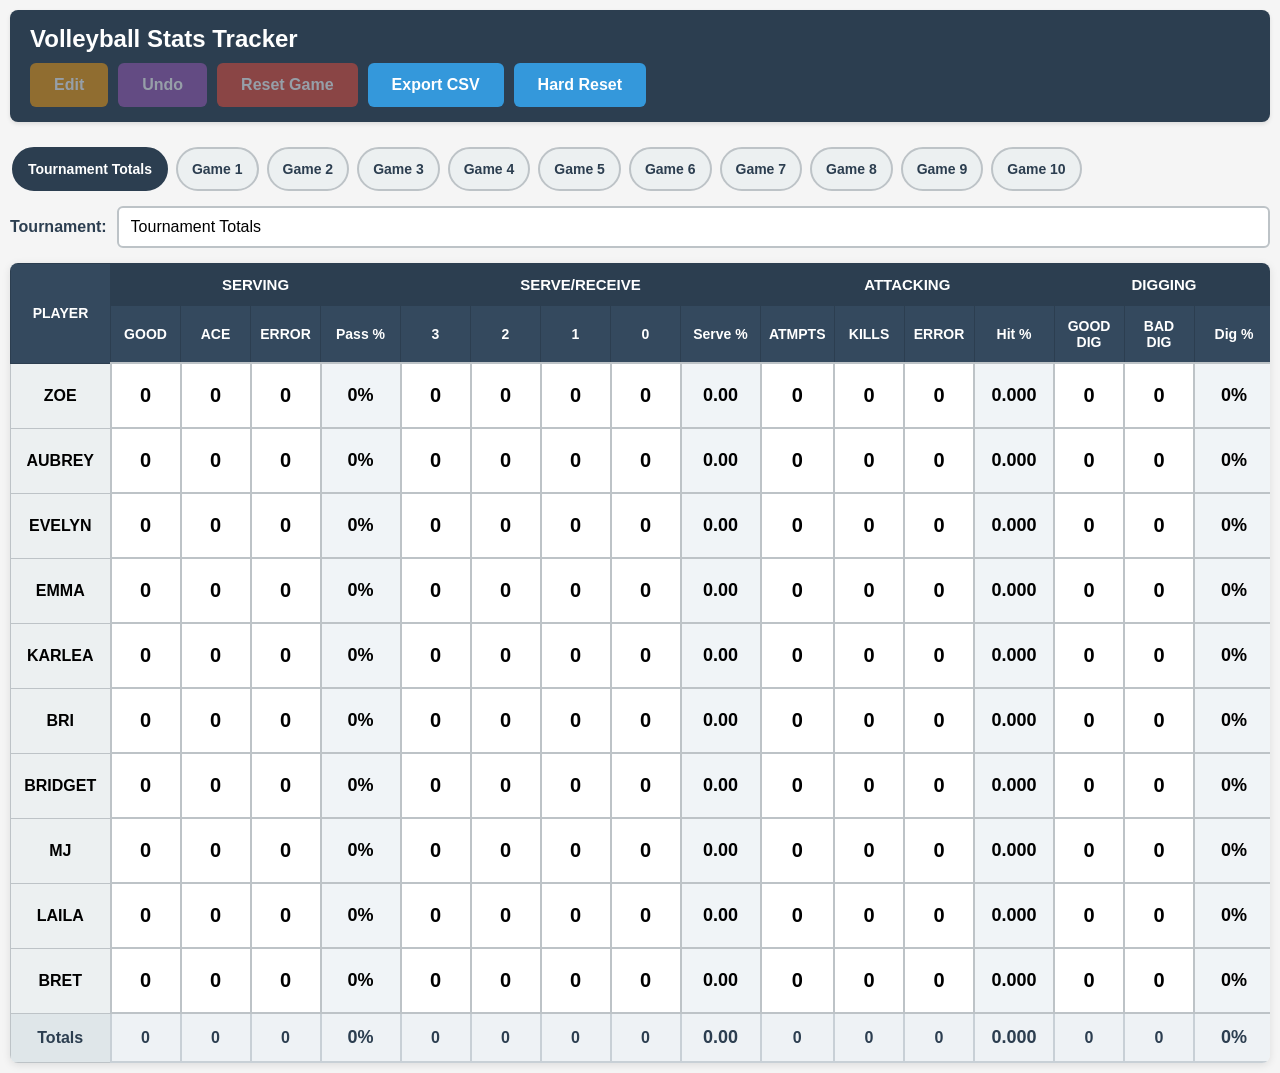
==== commit 043c31d5: "Updated CSV Download Naming and TextBox Presets" ====
--- a/index.html
+++ b/index.html
@@ -1,315 +1,315 @@
-<!DOCTYPE html>
-<html lang="en">
-<head>
-    <meta charset="UTF-8">
-    <meta name="viewport" content="width=device-width, initial-scale=1.0, user-scalable=no">
-    <meta name="apple-mobile-web-app-capable" content="yes">
-    <meta name="mobile-web-app-capable" content="yes">
-    <title>Volleyball Stats Tracker</title>
-    <link rel="stylesheet" href="styles.css">
-    <link rel="manifest" href="manifest.json">
-</head>
-<body>
-    <div class="container">
-        <header>
-            <h1>Volleyball Stats Tracker</h1>
-            <div class="controls">
-                <button id="editBtn" class="control-btn">Edit</button>
-                <button id="undoBtn" class="control-btn" disabled>Undo</button>
-                <button id="resetBtn" class="control-btn">Reset Game</button>
-                <button id="exportBtn" class="control-btn">Export CSV</button>
-                <button id="hardResetBtn" class="control-btn">Hard Reset</button>
-            </div>
-        </header>
-
-        <!-- Tabs -->
-        <div class="tabs" id="tabs">
-            <button class="tab-btn active" data-tab="tournament">Tournament Totals</button>
-            <button class="tab-btn" data-tab="game" data-game-index="0">Game 1</button>
-            <button class="tab-btn" data-tab="game" data-game-index="1">Game 2</button>
-            <button class="tab-btn" data-tab="game" data-game-index="2">Game 3</button>
-            <button class="tab-btn" data-tab="game" data-game-index="3">Game 4</button>
-            <button class="tab-btn" data-tab="game" data-game-index="4">Game 5</button>
-            <button class="tab-btn" data-tab="game" data-game-index="5">Game 6</button>
-            <button class="tab-btn" data-tab="game" data-game-index="6">Game 7</button>
-            <button class="tab-btn" data-tab="game" data-game-index="7">Game 8</button>
-            <button class="tab-btn" data-tab="game" data-game-index="8">Game 9</button>
-            <button class="tab-btn" data-tab="game" data-game-index="9">Game 10</button>
-        </div>
-
-        <!-- Game name input -->
-        <div class="game-name-row">
-            <label for="gameName">Game Name:</label>
-            <input id="gameName" type="text" placeholder="e.g., Match vs Hawks">
-        </div>
-        
-        <!-- Edit Modal -->
-        <div id="editModal" class="modal">
-            <div class="modal-content">
-                <h2 id="editModalTitle">Edit</h2>
-                <div class="edit-input-group">
-                    <label id="editLabel" for="editInput">Value:</label>
-                    <input type="text" id="editInput" autofocus>
-                </div>
-                <div class="modal-buttons">
-                    <button id="acceptBtn" class="modal-btn accept-btn">Accept</button>
-                    <button id="cancelBtn" class="modal-btn cancel-btn">Cancel</button>
-                </div>
-            </div>
-        </div>
-        
-        <div class="table-wrapper">
-            <table id="statsTable">
-                <thead>
-                    <tr>
-                        <th rowspan="2" class="player-col">PLAYER</th>
-                        <th colspan="4" class="section-header">SERVING</th>
-                        <th colspan="5" class="section-header">SERVE/RECEIVE</th>
-                        <th colspan="4" class="section-header">ATTACKING</th>
-                        <th colspan="3" class="section-header">DIGGING</th>
-                    </tr>
-                    <tr>
-                        <th>GOOD</th>
-                        <th>ACE</th>
-                        <th>ERROR</th>
-                        <th>Pass %</th>
-                        <th>3</th>
-                        <th>2</th>
-                        <th>1</th>
-                        <th>0</th>
-                        <th>Serve %</th>
-                        <th>ATMPTS</th>
-                        <th>KILLS</th>
-                        <th>ERROR</th>
-                        <th>Hit %</th>
-                        <th>GOOD DIG</th>
-                        <th>BAD DIG</th>
-                        <th>Dig %</th>
-                    </tr>
-                </thead>
-                <tbody>
-                    <tr data-player="ZOE">
-                        <td class="player-name">ZOE</td>
-                        <td class="stat-cell" data-stat="serving-good">0</td>
-                        <td class="stat-cell" data-stat="serving-ace">0</td>
-                        <td class="stat-cell" data-stat="serving-error">0</td>
-                        <td class="calc-cell serve-percent">0%</td>
-                        <td class="stat-cell" data-stat="receive-3">0</td>
-                        <td class="stat-cell" data-stat="receive-2">0</td>
-                        <td class="stat-cell" data-stat="receive-1">0</td>
-                        <td class="stat-cell" data-stat="receive-0">0</td>
-                        <td class="calc-cell receive-percent">0.00</td>
-                        <td class="stat-cell" data-stat="attacking-atmpts">0</td>
-                        <td class="stat-cell" data-stat="attacking-kills">0</td>
-                        <td class="stat-cell" data-stat="attacking-error">0</td>
-                        <td class="calc-cell hit-percent">0.000</td>
-                        <td class="stat-cell" data-stat="digging-good">0</td>
-                        <td class="stat-cell" data-stat="digging-bad">0</td>
-                        <td class="calc-cell dig-percent">0%</td>
-                    </tr>
-                    <tr data-player="AUBREY">
-                        <td class="player-name">AUBREY</td>
-                        <td class="stat-cell" data-stat="serving-good">0</td>
-                        <td class="stat-cell" data-stat="serving-ace">0</td>
-                        <td class="stat-cell" data-stat="serving-error">0</td>
-                        <td class="calc-cell serve-percent">0%</td>
-                        <td class="stat-cell" data-stat="receive-3">0</td>
-                        <td class="stat-cell" data-stat="receive-2">0</td>
-                        <td class="stat-cell" data-stat="receive-1">0</td>
-                        <td class="stat-cell" data-stat="receive-0">0</td>
-                        <td class="calc-cell receive-percent">0.00</td>
-                        <td class="stat-cell" data-stat="attacking-atmpts">0</td>
-                        <td class="stat-cell" data-stat="attacking-kills">0</td>
-                        <td class="stat-cell" data-stat="attacking-error">0</td>
-                        <td class="calc-cell hit-percent">0.000</td>
-                        <td class="stat-cell" data-stat="digging-good">0</td>
-                        <td class="stat-cell" data-stat="digging-bad">0</td>
-                        <td class="calc-cell dig-percent">0%</td>
-                    </tr>
-                    <tr data-player="EVELYN">
-                        <td class="player-name">EVELYN</td>
-                        <td class="stat-cell" data-stat="serving-good">0</td>
-                        <td class="stat-cell" data-stat="serving-ace">0</td>
-                        <td class="stat-cell" data-stat="serving-error">0</td>
-                        <td class="calc-cell serve-percent">0%</td>
-                        <td class="stat-cell" data-stat="receive-3">0</td>
-                        <td class="stat-cell" data-stat="receive-2">0</td>
-                        <td class="stat-cell" data-stat="receive-1">0</td>
-                        <td class="stat-cell" data-stat="receive-0">0</td>
-                        <td class="calc-cell receive-percent">0.00</td>
-                        <td class="stat-cell" data-stat="attacking-atmpts">0</td>
-                        <td class="stat-cell" data-stat="attacking-kills">0</td>
-                        <td class="stat-cell" data-stat="attacking-error">0</td>
-                        <td class="calc-cell hit-percent">0.000</td>
-                        <td class="stat-cell" data-stat="digging-good">0</td>
-                        <td class="stat-cell" data-stat="digging-bad">0</td>
-                        <td class="calc-cell dig-percent">0%</td>
-                    </tr>
-                    <tr data-player="EMMA">
-                        <td class="player-name">EMMA</td>
-                        <td class="stat-cell" data-stat="serving-good">0</td>
-                        <td class="stat-cell" data-stat="serving-ace">0</td>
-                        <td class="stat-cell" data-stat="serving-error">0</td>
-                        <td class="calc-cell serve-percent">0%</td>
-                        <td class="stat-cell" data-stat="receive-3">0</td>
-                        <td class="stat-cell" data-stat="receive-2">0</td>
-                        <td class="stat-cell" data-stat="receive-1">0</td>
-                        <td class="stat-cell" data-stat="receive-0">0</td>
-                        <td class="calc-cell receive-percent">0.00</td>
-                        <td class="stat-cell" data-stat="attacking-atmpts">0</td>
-                        <td class="stat-cell" data-stat="attacking-kills">0</td>
-                        <td class="stat-cell" data-stat="attacking-error">0</td>
-                        <td class="calc-cell hit-percent">0.000</td>
-                        <td class="stat-cell" data-stat="digging-good">0</td>
-                        <td class="stat-cell" data-stat="digging-bad">0</td>
-                        <td class="calc-cell dig-percent">0%</td>
-                    </tr>
-                    <tr data-player="KARLEA">
-                        <td class="player-name">KARLEA</td>
-                        <td class="stat-cell" data-stat="serving-good">0</td>
-                        <td class="stat-cell" data-stat="serving-ace">0</td>
-                        <td class="stat-cell" data-stat="serving-error">0</td>
-                        <td class="calc-cell serve-percent">0%</td>
-                        <td class="stat-cell" data-stat="receive-3">0</td>
-                        <td class="stat-cell" data-stat="receive-2">0</td>
-                        <td class="stat-cell" data-stat="receive-1">0</td>
-                        <td class="stat-cell" data-stat="receive-0">0</td>
-                        <td class="calc-cell receive-percent">0.00</td>
-                        <td class="stat-cell" data-stat="attacking-atmpts">0</td>
-                        <td class="stat-cell" data-stat="attacking-kills">0</td>
-                        <td class="stat-cell" data-stat="attacking-error">0</td>
-                        <td class="calc-cell hit-percent">0.000</td>
-                        <td class="stat-cell" data-stat="digging-good">0</td>
-                        <td class="stat-cell" data-stat="digging-bad">0</td>
-                        <td class="calc-cell dig-percent">0%</td>
-                    </tr>
-                    <tr data-player="BRI">
-                        <td class="player-name">BRI</td>
-                        <td class="stat-cell" data-stat="serving-good">0</td>
-                        <td class="stat-cell" data-stat="serving-ace">0</td>
-                        <td class="stat-cell" data-stat="serving-error">0</td>
-                        <td class="calc-cell serve-percent">0%</td>
-                        <td class="stat-cell" data-stat="receive-3">0</td>
-                        <td class="stat-cell" data-stat="receive-2">0</td>
-                        <td class="stat-cell" data-stat="receive-1">0</td>
-                        <td class="stat-cell" data-stat="receive-0">0</td>
-                        <td class="calc-cell receive-percent">0.00</td>
-                        <td class="stat-cell" data-stat="attacking-atmpts">0</td>
-                        <td class="stat-cell" data-stat="attacking-kills">0</td>
-                        <td class="stat-cell" data-stat="attacking-error">0</td>
-                        <td class="calc-cell hit-percent">0.000</td>
-                        <td class="stat-cell" data-stat="digging-good">0</td>
-                        <td class="stat-cell" data-stat="digging-bad">0</td>
-                        <td class="calc-cell dig-percent">0%</td>
-                    </tr>
-                    <tr data-player="BRIDGET">
-                        <td class="player-name">BRIDGET</td>
-                        <td class="stat-cell" data-stat="serving-good">0</td>
-                        <td class="stat-cell" data-stat="serving-ace">0</td>
-                        <td class="stat-cell" data-stat="serving-error">0</td>
-                        <td class="calc-cell serve-percent">0%</td>
-                        <td class="stat-cell" data-stat="receive-3">0</td>
-                        <td class="stat-cell" data-stat="receive-2">0</td>
-                        <td class="stat-cell" data-stat="receive-1">0</td>
-                        <td class="stat-cell" data-stat="receive-0">0</td>
-                        <td class="calc-cell receive-percent">0.00</td>
-                        <td class="stat-cell" data-stat="attacking-atmpts">0</td>
-                        <td class="stat-cell" data-stat="attacking-kills">0</td>
-                        <td class="stat-cell" data-stat="attacking-error">0</td>
-                        <td class="calc-cell hit-percent">0.000</td>
-                        <td class="stat-cell" data-stat="digging-good">0</td>
-                        <td class="stat-cell" data-stat="digging-bad">0</td>
-                        <td class="calc-cell dig-percent">0%</td>
-                    </tr>
-                    <tr data-player="MJ">
-                        <td class="player-name">MJ</td>
-                        <td class="stat-cell" data-stat="serving-good">0</td>
-                        <td class="stat-cell" data-stat="serving-ace">0</td>
-                        <td class="stat-cell" data-stat="serving-error">0</td>
-                        <td class="calc-cell serve-percent">0%</td>
-                        <td class="stat-cell" data-stat="receive-3">0</td>
-                        <td class="stat-cell" data-stat="receive-2">0</td>
-                        <td class="stat-cell" data-stat="receive-1">0</td>
-                        <td class="stat-cell" data-stat="receive-0">0</td>
-                        <td class="calc-cell receive-percent">0.00</td>
-                        <td class="stat-cell" data-stat="attacking-atmpts">0</td>
-                        <td class="stat-cell" data-stat="attacking-kills">0</td>
-                        <td class="stat-cell" data-stat="attacking-error">0</td>
-                        <td class="calc-cell hit-percent">0.000</td>
-                        <td class="stat-cell" data-stat="digging-good">0</td>
-                        <td class="stat-cell" data-stat="digging-bad">0</td>
-                        <td class="calc-cell dig-percent">0%</td>
-                    </tr>
-                    <tr data-player="LAILA">
-                        <td class="player-name">LAILA</td>
-                        <td class="stat-cell" data-stat="serving-good">0</td>
-                        <td class="stat-cell" data-stat="serving-ace">0</td>
-                        <td class="stat-cell" data-stat="serving-error">0</td>
-                        <td class="calc-cell serve-percent">0%</td>
-                        <td class="stat-cell" data-stat="receive-3">0</td>
-                        <td class="stat-cell" data-stat="receive-2">0</td>
-                        <td class="stat-cell" data-stat="receive-1">0</td>
-                        <td class="stat-cell" data-stat="receive-0">0</td>
-                        <td class="calc-cell receive-percent">0.00</td>
-                        <td class="stat-cell" data-stat="attacking-atmpts">0</td>
-                        <td class="stat-cell" data-stat="attacking-kills">0</td>
-                        <td class="stat-cell" data-stat="attacking-error">0</td>
-                        <td class="calc-cell hit-percent">0.000</td>
-                        <td class="stat-cell" data-stat="digging-good">0</td>
-                        <td class="stat-cell" data-stat="digging-bad">0</td>
-                        <td class="calc-cell dig-percent">0%</td>
-                    </tr>
-                    <tr data-player="BRET">
-                        <td class="player-name">BRET</td>
-                        <td class="stat-cell" data-stat="serving-good">0</td>
-                        <td class="stat-cell" data-stat="serving-ace">0</td>
-                        <td class="stat-cell" data-stat="serving-error">0</td>
-                        <td class="calc-cell serve-percent">0%</td>
-                        <td class="stat-cell" data-stat="receive-3">0</td>
-                        <td class="stat-cell" data-stat="receive-2">0</td>
-                        <td class="stat-cell" data-stat="receive-1">0</td>
-                        <td class="stat-cell" data-stat="receive-0">0</td>
-                        <td class="calc-cell receive-percent">0.00</td>
-                        <td class="stat-cell" data-stat="attacking-atmpts">0</td>
-                        <td class="stat-cell" data-stat="attacking-kills">0</td>
-                        <td class="stat-cell" data-stat="attacking-error">0</td>
-                        <td class="calc-cell hit-percent">0.000</td>
-                        <td class="stat-cell" data-stat="digging-good">0</td>
-                        <td class="stat-cell" data-stat="digging-bad">0</td>
-                        <td class="calc-cell dig-percent">0%</td>
-                    </tr>
-                    <tr id="totals-row" class="totals-row">
-                        <td class="player-name totals-label">Totals</td>
-                        <td class="total-cell" data-total="serving-good">0</td>
-                        <td class="total-cell" data-total="serving-ace">0</td>
-                        <td class="total-cell" data-total="serving-error">0</td>
-                        <td class="total-cell calc-cell total-serve-percent">0%</td>
-                        <td class="total-cell" data-total="receive-3">0</td>
-                        <td class="total-cell" data-total="receive-2">0</td>
-                        <td class="total-cell" data-total="receive-1">0</td>
-                        <td class="total-cell" data-total="receive-0">0</td>
-                        <td class="total-cell calc-cell total-receive-percent">0.00</td>
-                        <td class="total-cell" data-total="attacking-atmpts">0</td>
-                        <td class="total-cell" data-total="attacking-kills">0</td>
-                        <td class="total-cell" data-total="attacking-error">0</td>
-                        <td class="total-cell calc-cell total-hit-percent">0.000</td>
-                        <td class="total-cell" data-total="digging-good">0</td>
-                        <td class="total-cell" data-total="digging-bad">0</td>
-                        <td class="total-cell calc-cell total-dig-percent">0%</td>
-                    </tr>
-                </tbody>
-            </table>
-        </div>
-    </div>
-    
-    <script src="app.js"></script>
-      <!-- Service Worker -->
-    <script>
-        if ('serviceWorker' in navigator) {
-        window.addEventListener('load', () => {
-            navigator.serviceWorker.register('./service-worker.js');
-        });
-        }
-    </script>
-</body>
-</html>
+<!DOCTYPE html>
+<html lang="en">
+<head>
+    <meta charset="UTF-8">
+    <meta name="viewport" content="width=device-width, initial-scale=1.0, user-scalable=no">
+    <meta name="apple-mobile-web-app-capable" content="yes">
+    <meta name="mobile-web-app-capable" content="yes">
+    <title>Volleyball Stats Tracker</title>
+    <link rel="stylesheet" href="styles.css">
+    <link rel="manifest" href="manifest.json">
+</head>
+<body>
+    <div class="container">
+        <header>
+            <h1>Volleyball Stats Tracker</h1>
+            <div class="controls">
+                <button id="editBtn" class="control-btn">Edit</button>
+                <button id="undoBtn" class="control-btn" disabled>Undo</button>
+                <button id="resetBtn" class="control-btn">Reset Game</button>
+                <button id="exportBtn" class="control-btn">Export CSV</button>
+                <button id="hardResetBtn" class="control-btn">Hard Reset</button>
+            </div>
+        </header>
+
+        <!-- Tabs -->
+        <div class="tabs" id="tabs">
+            <button class="tab-btn active" data-tab="tournament">Tournament Totals</button>
+            <button class="tab-btn" data-tab="game" data-game-index="0">Game 1</button>
+            <button class="tab-btn" data-tab="game" data-game-index="1">Game 2</button>
+            <button class="tab-btn" data-tab="game" data-game-index="2">Game 3</button>
+            <button class="tab-btn" data-tab="game" data-game-index="3">Game 4</button>
+            <button class="tab-btn" data-tab="game" data-game-index="4">Game 5</button>
+            <button class="tab-btn" data-tab="game" data-game-index="5">Game 6</button>
+            <button class="tab-btn" data-tab="game" data-game-index="6">Game 7</button>
+            <button class="tab-btn" data-tab="game" data-game-index="7">Game 8</button>
+            <button class="tab-btn" data-tab="game" data-game-index="8">Game 9</button>
+            <button class="tab-btn" data-tab="game" data-game-index="9">Game 10</button>
+        </div>
+
+        <!-- Game name input -->
+        <div class="game-name-row">
+            <label for="gameName">Game Name:</label>
+            <input id="gameName" type="text" placeholder="e.g., Match vs Hawks">
+        </div>
+        
+        <!-- Edit Modal -->
+        <div id="editModal" class="modal">
+            <div class="modal-content">
+                <h2 id="editModalTitle">Edit</h2>
+                <div class="edit-input-group">
+                    <label id="editLabel" for="editInput">Value:</label>
+                    <input type="text" id="editInput" autofocus>
+                </div>
+                <div class="modal-buttons">
+                    <button id="acceptBtn" class="modal-btn accept-btn">Accept</button>
+                    <button id="cancelBtn" class="modal-btn cancel-btn">Cancel</button>
+                </div>
+            </div>
+        </div>
+        
+        <div class="table-wrapper">
+            <table id="statsTable">
+                <thead>
+                    <tr>
+                        <th rowspan="2" class="player-col">PLAYER</th>
+                        <th colspan="4" class="section-header">SERVING</th>
+                        <th colspan="5" class="section-header">SERVE/RECEIVE</th>
+                        <th colspan="4" class="section-header">ATTACKING</th>
+                        <th colspan="3" class="section-header">DIGGING</th>
+                    </tr>
+                    <tr>
+                        <th>GOOD</th>
+                        <th>ACE</th>
+                        <th>ERROR</th>
+                        <th>Pass %</th>
+                        <th>3</th>
+                        <th>2</th>
+                        <th>1</th>
+                        <th>0</th>
+                        <th>Serve %</th>
+                        <th>ATMPTS</th>
+                        <th>KILLS</th>
+                        <th>ERROR</th>
+                        <th>Hit %</th>
+                        <th>GOOD DIG</th>
+                        <th>BAD DIG</th>
+                        <th>Dig %</th>
+                    </tr>
+                </thead>
+                <tbody>
+                    <tr data-player="ZOE">
+                        <td class="player-name">ZOE</td>
+                        <td class="stat-cell" data-stat="serving-good">0</td>
+                        <td class="stat-cell" data-stat="serving-ace">0</td>
+                        <td class="stat-cell" data-stat="serving-error">0</td>
+                        <td class="calc-cell serve-percent">0%</td>
+                        <td class="stat-cell" data-stat="receive-3">0</td>
+                        <td class="stat-cell" data-stat="receive-2">0</td>
+                        <td class="stat-cell" data-stat="receive-1">0</td>
+                        <td class="stat-cell" data-stat="receive-0">0</td>
+                        <td class="calc-cell receive-percent">0.00</td>
+                        <td class="stat-cell" data-stat="attacking-atmpts">0</td>
+                        <td class="stat-cell" data-stat="attacking-kills">0</td>
+                        <td class="stat-cell" data-stat="attacking-error">0</td>
+                        <td class="calc-cell hit-percent">0.000</td>
+                        <td class="stat-cell" data-stat="digging-good">0</td>
+                        <td class="stat-cell" data-stat="digging-bad">0</td>
+                        <td class="calc-cell dig-percent">0%</td>
+                    </tr>
+                    <tr data-player="AUBREY">
+                        <td class="player-name">AUBREY</td>
+                        <td class="stat-cell" data-stat="serving-good">0</td>
+                        <td class="stat-cell" data-stat="serving-ace">0</td>
+                        <td class="stat-cell" data-stat="serving-error">0</td>
+                        <td class="calc-cell serve-percent">0%</td>
+                        <td class="stat-cell" data-stat="receive-3">0</td>
+                        <td class="stat-cell" data-stat="receive-2">0</td>
+                        <td class="stat-cell" data-stat="receive-1">0</td>
+                        <td class="stat-cell" data-stat="receive-0">0</td>
+                        <td class="calc-cell receive-percent">0.00</td>
+                        <td class="stat-cell" data-stat="attacking-atmpts">0</td>
+                        <td class="stat-cell" data-stat="attacking-kills">0</td>
+                        <td class="stat-cell" data-stat="attacking-error">0</td>
+                        <td class="calc-cell hit-percent">0.000</td>
+                        <td class="stat-cell" data-stat="digging-good">0</td>
+                        <td class="stat-cell" data-stat="digging-bad">0</td>
+                        <td class="calc-cell dig-percent">0%</td>
+                    </tr>
+                    <tr data-player="EVELYN">
+                        <td class="player-name">EVELYN</td>
+                        <td class="stat-cell" data-stat="serving-good">0</td>
+                        <td class="stat-cell" data-stat="serving-ace">0</td>
+                        <td class="stat-cell" data-stat="serving-error">0</td>
+                        <td class="calc-cell serve-percent">0%</td>
+                        <td class="stat-cell" data-stat="receive-3">0</td>
+                        <td class="stat-cell" data-stat="receive-2">0</td>
+                        <td class="stat-cell" data-stat="receive-1">0</td>
+                        <td class="stat-cell" data-stat="receive-0">0</td>
+                        <td class="calc-cell receive-percent">0.00</td>
+                        <td class="stat-cell" data-stat="attacking-atmpts">0</td>
+                        <td class="stat-cell" data-stat="attacking-kills">0</td>
+                        <td class="stat-cell" data-stat="attacking-error">0</td>
+                        <td class="calc-cell hit-percent">0.000</td>
+                        <td class="stat-cell" data-stat="digging-good">0</td>
+                        <td class="stat-cell" data-stat="digging-bad">0</td>
+                        <td class="calc-cell dig-percent">0%</td>
+                    </tr>
+                    <tr data-player="EMMA">
+                        <td class="player-name">EMMA</td>
+                        <td class="stat-cell" data-stat="serving-good">0</td>
+                        <td class="stat-cell" data-stat="serving-ace">0</td>
+                        <td class="stat-cell" data-stat="serving-error">0</td>
+                        <td class="calc-cell serve-percent">0%</td>
+                        <td class="stat-cell" data-stat="receive-3">0</td>
+                        <td class="stat-cell" data-stat="receive-2">0</td>
+                        <td class="stat-cell" data-stat="receive-1">0</td>
+                        <td class="stat-cell" data-stat="receive-0">0</td>
+                        <td class="calc-cell receive-percent">0.00</td>
+                        <td class="stat-cell" data-stat="attacking-atmpts">0</td>
+                        <td class="stat-cell" data-stat="attacking-kills">0</td>
+                        <td class="stat-cell" data-stat="attacking-error">0</td>
+                        <td class="calc-cell hit-percent">0.000</td>
+                        <td class="stat-cell" data-stat="digging-good">0</td>
+                        <td class="stat-cell" data-stat="digging-bad">0</td>
+                        <td class="calc-cell dig-percent">0%</td>
+                    </tr>
+                    <tr data-player="KARLEA">
+                        <td class="player-name">KARLEA</td>
+                        <td class="stat-cell" data-stat="serving-good">0</td>
+                        <td class="stat-cell" data-stat="serving-ace">0</td>
+                        <td class="stat-cell" data-stat="serving-error">0</td>
+                        <td class="calc-cell serve-percent">0%</td>
+                        <td class="stat-cell" data-stat="receive-3">0</td>
+                        <td class="stat-cell" data-stat="receive-2">0</td>
+                        <td class="stat-cell" data-stat="receive-1">0</td>
+                        <td class="stat-cell" data-stat="receive-0">0</td>
+                        <td class="calc-cell receive-percent">0.00</td>
+                        <td class="stat-cell" data-stat="attacking-atmpts">0</td>
+                        <td class="stat-cell" data-stat="attacking-kills">0</td>
+                        <td class="stat-cell" data-stat="attacking-error">0</td>
+                        <td class="calc-cell hit-percent">0.000</td>
+                        <td class="stat-cell" data-stat="digging-good">0</td>
+                        <td class="stat-cell" data-stat="digging-bad">0</td>
+                        <td class="calc-cell dig-percent">0%</td>
+                    </tr>
+                    <tr data-player="BRI">
+                        <td class="player-name">BRI</td>
+                        <td class="stat-cell" data-stat="serving-good">0</td>
+                        <td class="stat-cell" data-stat="serving-ace">0</td>
+                        <td class="stat-cell" data-stat="serving-error">0</td>
+                        <td class="calc-cell serve-percent">0%</td>
+                        <td class="stat-cell" data-stat="receive-3">0</td>
+                        <td class="stat-cell" data-stat="receive-2">0</td>
+                        <td class="stat-cell" data-stat="receive-1">0</td>
+                        <td class="stat-cell" data-stat="receive-0">0</td>
+                        <td class="calc-cell receive-percent">0.00</td>
+                        <td class="stat-cell" data-stat="attacking-atmpts">0</td>
+                        <td class="stat-cell" data-stat="attacking-kills">0</td>
+                        <td class="stat-cell" data-stat="attacking-error">0</td>
+                        <td class="calc-cell hit-percent">0.000</td>
+                        <td class="stat-cell" data-stat="digging-good">0</td>
+                        <td class="stat-cell" data-stat="digging-bad">0</td>
+                        <td class="calc-cell dig-percent">0%</td>
+                    </tr>
+                    <tr data-player="BRIDGET">
+                        <td class="player-name">BRIDGET</td>
+                        <td class="stat-cell" data-stat="serving-good">0</td>
+                        <td class="stat-cell" data-stat="serving-ace">0</td>
+                        <td class="stat-cell" data-stat="serving-error">0</td>
+                        <td class="calc-cell serve-percent">0%</td>
+                        <td class="stat-cell" data-stat="receive-3">0</td>
+                        <td class="stat-cell" data-stat="receive-2">0</td>
+                        <td class="stat-cell" data-stat="receive-1">0</td>
+                        <td class="stat-cell" data-stat="receive-0">0</td>
+                        <td class="calc-cell receive-percent">0.00</td>
+                        <td class="stat-cell" data-stat="attacking-atmpts">0</td>
+                        <td class="stat-cell" data-stat="attacking-kills">0</td>
+                        <td class="stat-cell" data-stat="attacking-error">0</td>
+                        <td class="calc-cell hit-percent">0.000</td>
+                        <td class="stat-cell" data-stat="digging-good">0</td>
+                        <td class="stat-cell" data-stat="digging-bad">0</td>
+                        <td class="calc-cell dig-percent">0%</td>
+                    </tr>
+                    <tr data-player="MJ">
+                        <td class="player-name">MJ</td>
+                        <td class="stat-cell" data-stat="serving-good">0</td>
+                        <td class="stat-cell" data-stat="serving-ace">0</td>
+                        <td class="stat-cell" data-stat="serving-error">0</td>
+                        <td class="calc-cell serve-percent">0%</td>
+                        <td class="stat-cell" data-stat="receive-3">0</td>
+                        <td class="stat-cell" data-stat="receive-2">0</td>
+                        <td class="stat-cell" data-stat="receive-1">0</td>
+                        <td class="stat-cell" data-stat="receive-0">0</td>
+                        <td class="calc-cell receive-percent">0.00</td>
+                        <td class="stat-cell" data-stat="attacking-atmpts">0</td>
+                        <td class="stat-cell" data-stat="attacking-kills">0</td>
+                        <td class="stat-cell" data-stat="attacking-error">0</td>
+                        <td class="calc-cell hit-percent">0.000</td>
+                        <td class="stat-cell" data-stat="digging-good">0</td>
+                        <td class="stat-cell" data-stat="digging-bad">0</td>
+                        <td class="calc-cell dig-percent">0%</td>
+                    </tr>
+                    <tr data-player="LAILA">
+                        <td class="player-name">LAILA</td>
+                        <td class="stat-cell" data-stat="serving-good">0</td>
+                        <td class="stat-cell" data-stat="serving-ace">0</td>
+                        <td class="stat-cell" data-stat="serving-error">0</td>
+                        <td class="calc-cell serve-percent">0%</td>
+                        <td class="stat-cell" data-stat="receive-3">0</td>
+                        <td class="stat-cell" data-stat="receive-2">0</td>
+                        <td class="stat-cell" data-stat="receive-1">0</td>
+                        <td class="stat-cell" data-stat="receive-0">0</td>
+                        <td class="calc-cell receive-percent">0.00</td>
+                        <td class="stat-cell" data-stat="attacking-atmpts">0</td>
+                        <td class="stat-cell" data-stat="attacking-kills">0</td>
+                        <td class="stat-cell" data-stat="attacking-error">0</td>
+                        <td class="calc-cell hit-percent">0.000</td>
+                        <td class="stat-cell" data-stat="digging-good">0</td>
+                        <td class="stat-cell" data-stat="digging-bad">0</td>
+                        <td class="calc-cell dig-percent">0%</td>
+                    </tr>
+                    <tr data-player="BRET">
+                        <td class="player-name">BRET</td>
+                        <td class="stat-cell" data-stat="serving-good">0</td>
+                        <td class="stat-cell" data-stat="serving-ace">0</td>
+                        <td class="stat-cell" data-stat="serving-error">0</td>
+                        <td class="calc-cell serve-percent">0%</td>
+                        <td class="stat-cell" data-stat="receive-3">0</td>
+                        <td class="stat-cell" data-stat="receive-2">0</td>
+                        <td class="stat-cell" data-stat="receive-1">0</td>
+                        <td class="stat-cell" data-stat="receive-0">0</td>
+                        <td class="calc-cell receive-percent">0.00</td>
+                        <td class="stat-cell" data-stat="attacking-atmpts">0</td>
+                        <td class="stat-cell" data-stat="attacking-kills">0</td>
+                        <td class="stat-cell" data-stat="attacking-error">0</td>
+                        <td class="calc-cell hit-percent">0.000</td>
+                        <td class="stat-cell" data-stat="digging-good">0</td>
+                        <td class="stat-cell" data-stat="digging-bad">0</td>
+                        <td class="calc-cell dig-percent">0%</td>
+                    </tr>
+                    <tr id="totals-row" class="totals-row">
+                        <td class="player-name totals-label">Totals</td>
+                        <td class="total-cell" data-total="serving-good">0</td>
+                        <td class="total-cell" data-total="serving-ace">0</td>
+                        <td class="total-cell" data-total="serving-error">0</td>
+                        <td class="total-cell calc-cell total-serve-percent">0%</td>
+                        <td class="total-cell" data-total="receive-3">0</td>
+                        <td class="total-cell" data-total="receive-2">0</td>
+                        <td class="total-cell" data-total="receive-1">0</td>
+                        <td class="total-cell" data-total="receive-0">0</td>
+                        <td class="total-cell calc-cell total-receive-percent">0.00</td>
+                        <td class="total-cell" data-total="attacking-atmpts">0</td>
+                        <td class="total-cell" data-total="attacking-kills">0</td>
+                        <td class="total-cell" data-total="attacking-error">0</td>
+                        <td class="total-cell calc-cell total-hit-percent">0.000</td>
+                        <td class="total-cell" data-total="digging-good">0</td>
+                        <td class="total-cell" data-total="digging-bad">0</td>
+                        <td class="total-cell calc-cell total-dig-percent">0%</td>
+                    </tr>
+                </tbody>
+            </table>
+        </div>
+    </div>
+    
+    <script src="app.js"></script>
+      <!-- Service Worker -->
+    <script>
+        if ('serviceWorker' in navigator) {
+        window.addEventListener('load', () => {
+            navigator.serviceWorker.register('./service-worker.js');
+        });
+        }
+    </script>
+</body>
+</html>
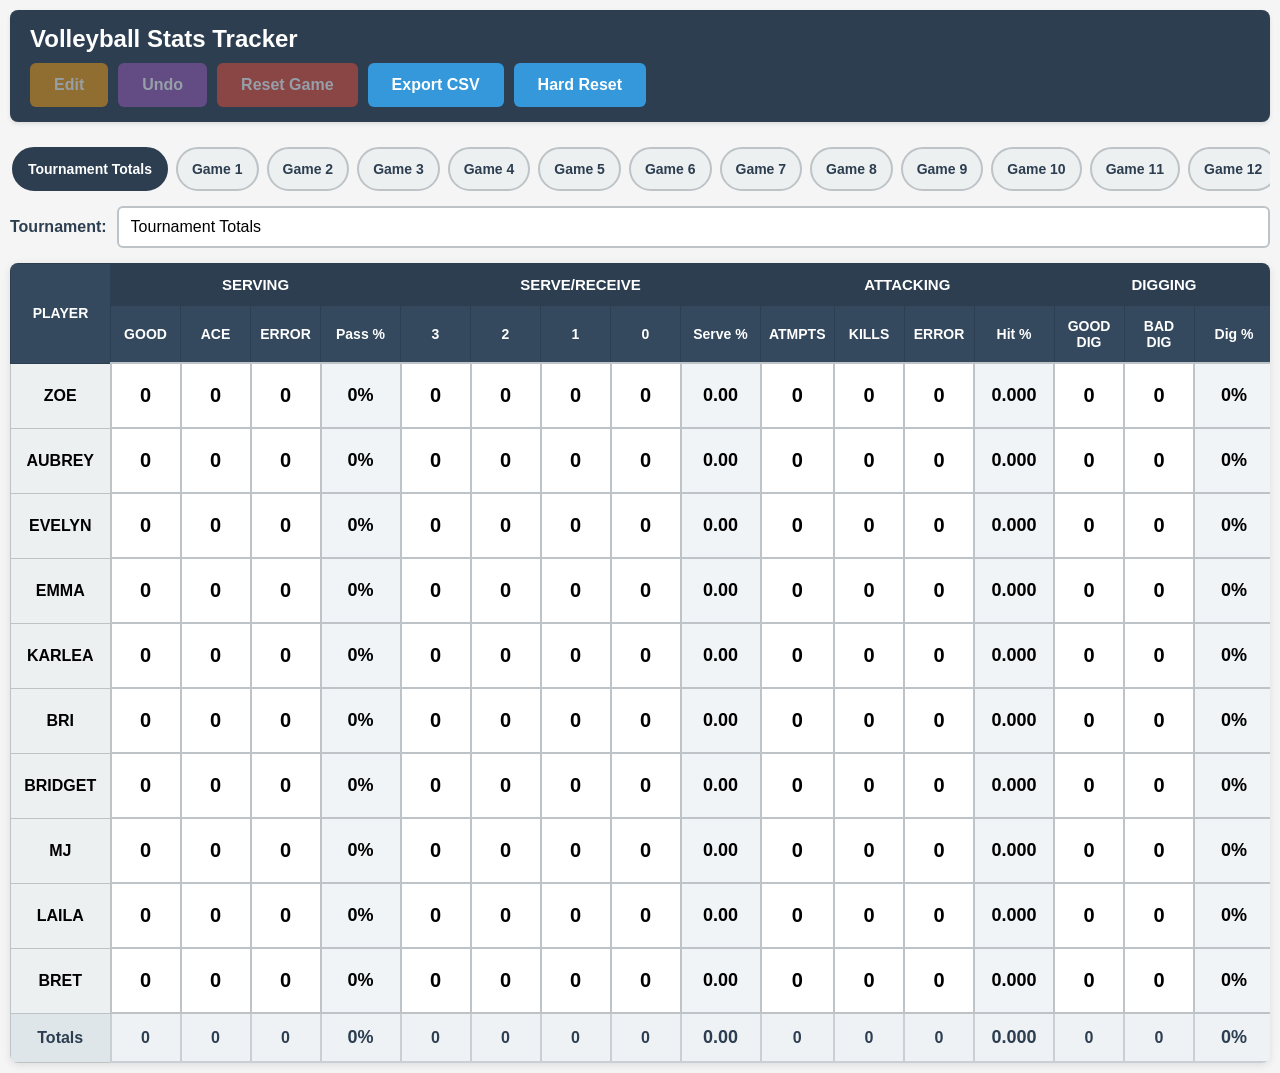
==== commit 76de3ed0: "Updated number of Games available from 10 to 27" ====
--- a/index.html
+++ b/index.html
@@ -35,6 +35,23 @@
             <button class="tab-btn" data-tab="game" data-game-index="7">Game 8</button>
             <button class="tab-btn" data-tab="game" data-game-index="8">Game 9</button>
             <button class="tab-btn" data-tab="game" data-game-index="9">Game 10</button>
+            <button class="tab-btn" data-tab="game" data-game-index="10">Game 11</button>
+            <button class="tab-btn" data-tab="game" data-game-index="11">Game 12</button>
+            <button class="tab-btn" data-tab="game" data-game-index="12">Game 13</button>
+            <button class="tab-btn" data-tab="game" data-game-index="13">Game 14</button>
+            <button class="tab-btn" data-tab="game" data-game-index="14">Game 15</button>
+            <button class="tab-btn" data-tab="game" data-game-index="15">Game 16</button>
+            <button class="tab-btn" data-tab="game" data-game-index="16">Game 17</button>
+            <button class="tab-btn" data-tab="game" data-game-index="17">Game 18</button>
+            <button class="tab-btn" data-tab="game" data-game-index="18">Game 19</button>
+            <button class="tab-btn" data-tab="game" data-game-index="19">Game 20</button>
+            <button class="tab-btn" data-tab="game" data-game-index="20">Game 21</button>
+            <button class="tab-btn" data-tab="game" data-game-index="21">Game 22</button>
+            <button class="tab-btn" data-tab="game" data-game-index="22">Game 23</button>
+            <button class="tab-btn" data-tab="game" data-game-index="23">Game 24</button>
+            <button class="tab-btn" data-tab="game" data-game-index="24">Game 25</button>
+            <button class="tab-btn" data-tab="game" data-game-index="25">Game 26</button>
+            <button class="tab-btn" data-tab="game" data-game-index="26">Game 27</button>
         </div>
 
         <!-- Game name input -->
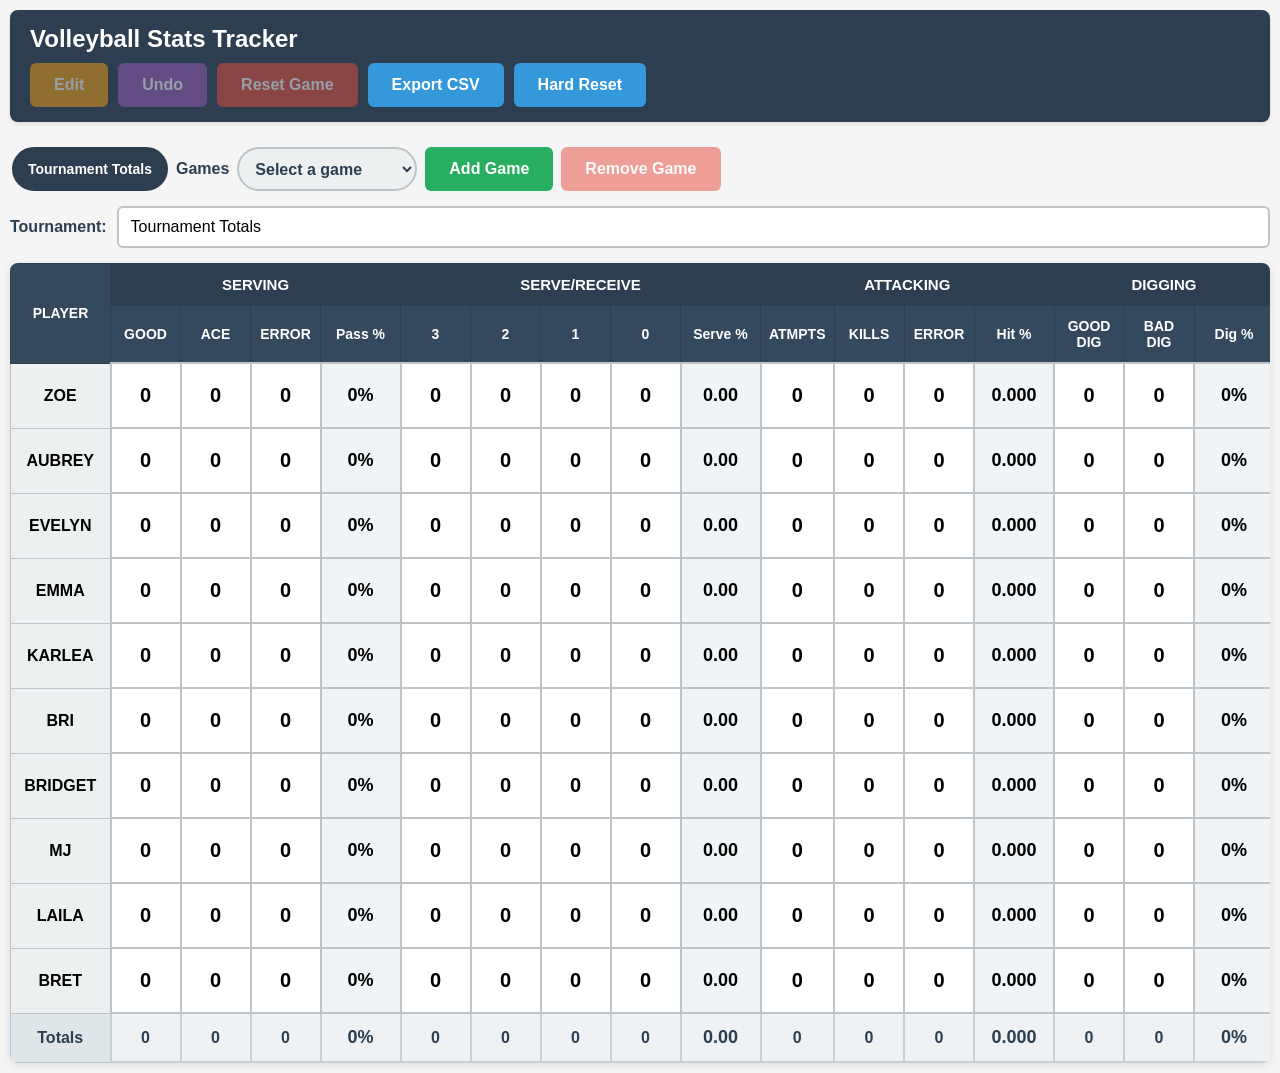
==== commit 0b442c49: "Add files via upload" ====
--- a/index.html
+++ b/index.html
@@ -24,34 +24,13 @@
 
         <!-- Tabs -->
         <div class="tabs" id="tabs">
-            <button class="tab-btn active" data-tab="tournament">Tournament Totals</button>
-            <button class="tab-btn" data-tab="game" data-game-index="0">Game 1</button>
-            <button class="tab-btn" data-tab="game" data-game-index="1">Game 2</button>
-            <button class="tab-btn" data-tab="game" data-game-index="2">Game 3</button>
-            <button class="tab-btn" data-tab="game" data-game-index="3">Game 4</button>
-            <button class="tab-btn" data-tab="game" data-game-index="4">Game 5</button>
-            <button class="tab-btn" data-tab="game" data-game-index="5">Game 6</button>
-            <button class="tab-btn" data-tab="game" data-game-index="6">Game 7</button>
-            <button class="tab-btn" data-tab="game" data-game-index="7">Game 8</button>
-            <button class="tab-btn" data-tab="game" data-game-index="8">Game 9</button>
-            <button class="tab-btn" data-tab="game" data-game-index="9">Game 10</button>
-            <button class="tab-btn" data-tab="game" data-game-index="10">Game 11</button>
-            <button class="tab-btn" data-tab="game" data-game-index="11">Game 12</button>
-            <button class="tab-btn" data-tab="game" data-game-index="12">Game 13</button>
-            <button class="tab-btn" data-tab="game" data-game-index="13">Game 14</button>
-            <button class="tab-btn" data-tab="game" data-game-index="14">Game 15</button>
-            <button class="tab-btn" data-tab="game" data-game-index="15">Game 16</button>
-            <button class="tab-btn" data-tab="game" data-game-index="16">Game 17</button>
-            <button class="tab-btn" data-tab="game" data-game-index="17">Game 18</button>
-            <button class="tab-btn" data-tab="game" data-game-index="18">Game 19</button>
-            <button class="tab-btn" data-tab="game" data-game-index="19">Game 20</button>
-            <button class="tab-btn" data-tab="game" data-game-index="20">Game 21</button>
-            <button class="tab-btn" data-tab="game" data-game-index="21">Game 22</button>
-            <button class="tab-btn" data-tab="game" data-game-index="22">Game 23</button>
-            <button class="tab-btn" data-tab="game" data-game-index="23">Game 24</button>
-            <button class="tab-btn" data-tab="game" data-game-index="24">Game 25</button>
-            <button class="tab-btn" data-tab="game" data-game-index="25">Game 26</button>
-            <button class="tab-btn" data-tab="game" data-game-index="26">Game 27</button>
+            <button class="tab-btn active" id="tournamentTab" data-tab="tournament">Tournament Totals</button>
+            <div class="game-select-group">
+                <label for="gameSelect">Games</label>
+                <select id="gameSelect" aria-label="Select a game"></select>
+                <button id="addGameBtn" class="control-btn">Add Game</button>
+                <button id="removeGameBtn" class="control-btn">Remove Game</button>
+            </div>
         </div>
 
         <!-- Game name input -->
--- a/styles.css
+++ b/styles.css
@@ -40,11 +40,61 @@
 .tabs {
     display: flex;
     gap: 8px;
-    flex-wrap: nowrap;
+    flex-wrap: wrap;
+    align-items: center;
     overflow-x: auto;
     -webkit-overflow-scrolling: touch;
     padding: 10px 2px 5px 2px;
     margin: 5px 0 5px 0;
+}
+
+.game-select-group {
+    display: flex;
+    align-items: center;
+    gap: 8px;
+    flex-wrap: wrap;
+}
+
+.game-select-group label {
+    font-weight: 600;
+    color: #2c3e50;
+}
+
+#gameSelect {
+    min-width: 180px;
+    min-height: 44px;
+    padding: 8px 12px;
+    font-size: 16px;
+    font-weight: 600;
+    color: #2c3e50;
+    border: 2px solid #bdc3c7;
+    border-radius: 999px;
+    background: #ecf0f1;
+    cursor: pointer;
+}
+
+#gameSelect.active {
+    background: #2c3e50;
+    color: white;
+    border-color: #2c3e50;
+}
+
+#addGameBtn {
+    background: #27ae60;
+}
+
+#addGameBtn:active,
+#addGameBtn:hover:not(:disabled) {
+    background: #229954;
+}
+
+#removeGameBtn {
+    background: #e74c3c;
+}
+
+#removeGameBtn:active:not(:disabled),
+#removeGameBtn:hover:not(:disabled) {
+    background: #c0392b;
 }
 
 .tab-btn {
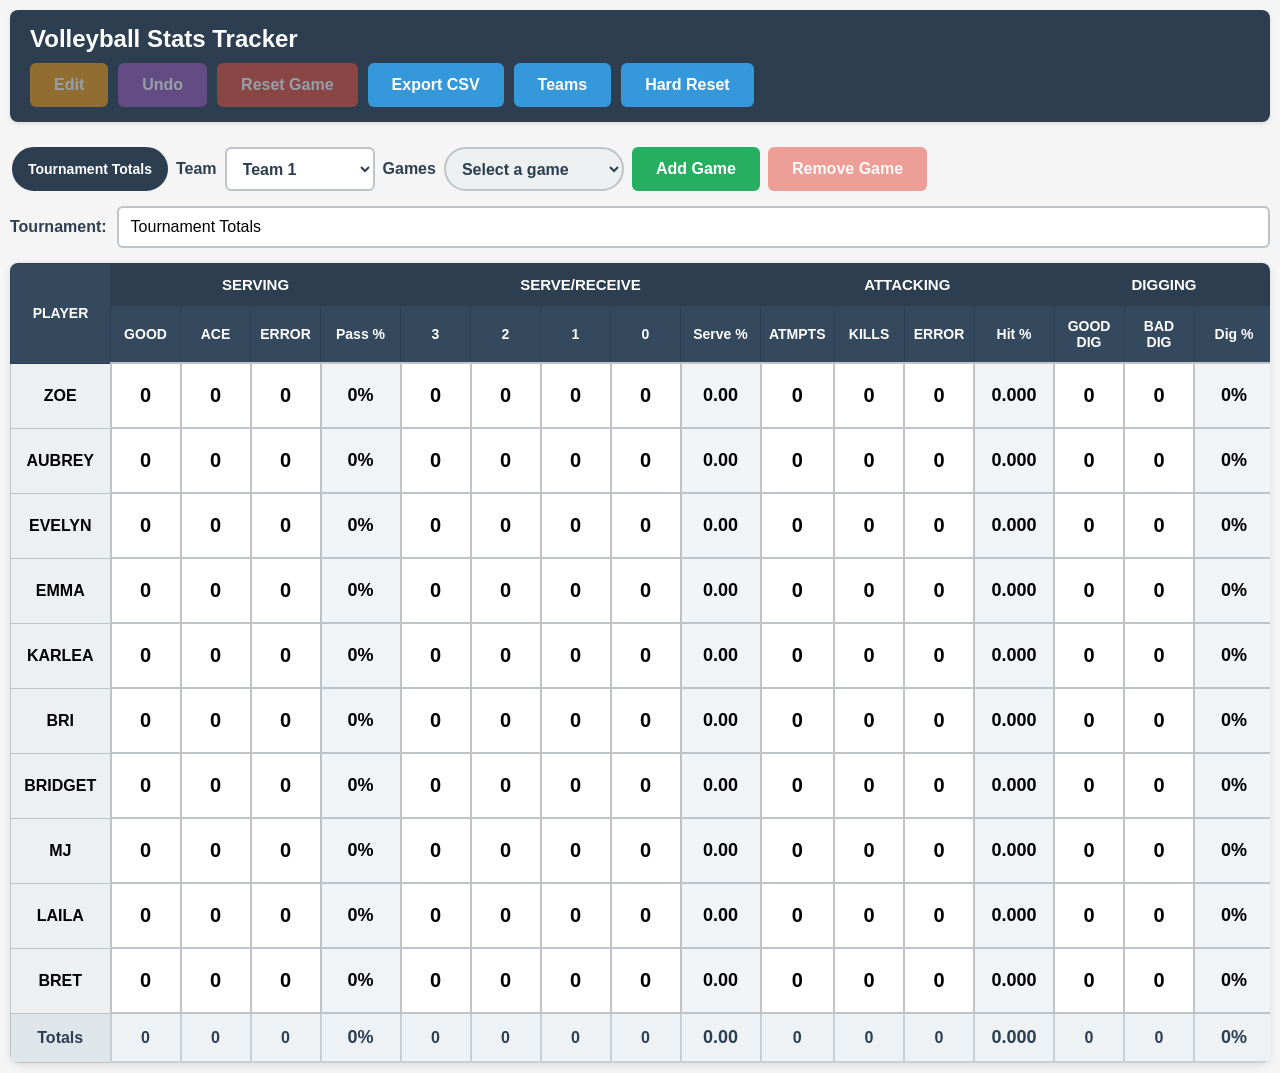
==== commit 3b449d04: "Add files via upload" ====
--- a/index.html
+++ b/index.html
@@ -18,6 +18,7 @@
                 <button id="undoBtn" class="control-btn" disabled>Undo</button>
                 <button id="resetBtn" class="control-btn">Reset Game</button>
                 <button id="exportBtn" class="control-btn">Export CSV</button>
+                <button id="teamsBtn" class="control-btn">Teams</button>
                 <button id="hardResetBtn" class="control-btn">Hard Reset</button>
             </div>
         </header>
@@ -26,6 +27,8 @@
         <div class="tabs" id="tabs">
             <button class="tab-btn active" id="tournamentTab" data-tab="tournament">Tournament Totals</button>
             <div class="game-select-group">
+                <label for="teamSelect">Team</label>
+                <select id="teamSelect" aria-label="Select a team"></select>
                 <label for="gameSelect">Games</label>
                 <select id="gameSelect" aria-label="Select a game"></select>
                 <button id="addGameBtn" class="control-btn">Add Game</button>
@@ -37,6 +40,17 @@
         <div class="game-name-row">
             <label for="gameName">Game Name:</label>
             <input id="gameName" type="text" placeholder="e.g., Match vs Hawks">
+        </div>
+
+        <div id="teamsModal" class="modal" aria-hidden="true">
+            <div class="modal-content teams-modal-content">
+                <div class="teams-modal-heading">
+                    <h2>Manage Teams</h2>
+                    <button id="closeTeamsBtn" class="control-btn" aria-label="Close team manager">Done</button>
+                </div>
+                <div id="teamsEditor" class="teams-editor"></div>
+                <button id="addTeamBtn" class="control-btn">Add Team</button>
+            </div>
         </div>
         
         <!-- Edit Modal -->
@@ -83,7 +97,7 @@
                         <th>Dig %</th>
                     </tr>
                 </thead>
-                <tbody>
+                <tbody id="statsBody">
                     <tr data-player="ZOE">
                         <td class="player-name">ZOE</td>
                         <td class="stat-cell" data-stat="serving-good">0</td>
--- a/styles.css
+++ b/styles.css
@@ -70,6 +70,19 @@
     border: 2px solid #bdc3c7;
     border-radius: 999px;
     background: #ecf0f1;
+    cursor: pointer;
+}
+
+#teamSelect {
+    min-width: 150px;
+    min-height: 44px;
+    padding: 8px 12px;
+    font-size: 16px;
+    font-weight: 600;
+    color: #2c3e50;
+    border: 2px solid #bdc3c7;
+    border-radius: 6px;
+    background: white;
     cursor: pointer;
 }
 
@@ -252,6 +265,83 @@
     font-size: 24px;
 }
 
+.teams-modal-content {
+    width: min(680px, 94vw);
+    max-height: 90vh;
+    overflow-y: auto;
+    text-align: left;
+}
+
+.teams-modal-heading {
+    display: flex;
+    align-items: center;
+    justify-content: space-between;
+    gap: 12px;
+}
+
+.teams-modal-heading h2 {
+    margin-bottom: 16px;
+}
+
+.teams-editor {
+    display: grid;
+    gap: 16px;
+    margin-bottom: 16px;
+}
+
+.team-editor {
+    border-top: 1px solid #d5dadd;
+    padding-top: 14px;
+}
+
+.team-editor-header {
+    display: flex;
+    align-items: center;
+    gap: 10px;
+    margin-bottom: 12px;
+}
+
+.team-editor-header input,
+.team-player-input {
+    width: 100%;
+    min-height: 42px;
+    padding: 8px 10px;
+    font-size: 16px;
+    border: 1px solid #bdc3c7;
+    border-radius: 6px;
+}
+
+.team-player-list {
+    display: grid;
+    grid-template-columns: repeat(2, minmax(0, 1fr));
+    gap: 8px;
+}
+
+.team-player-field label {
+    display: block;
+    margin-bottom: 4px;
+    color: #34495e;
+    font-size: 13px;
+    font-weight: 600;
+}
+
+.remove-team-btn {
+    flex: 0 0 auto;
+    min-height: 42px;
+    padding: 8px 12px;
+    background: #e74c3c;
+}
+
+@media (max-width: 600px) {
+    .teams-modal-content {
+        padding: 18px;
+    }
+
+    .team-player-list {
+        grid-template-columns: 1fr;
+    }
+}
+
 .edit-input-group {
     margin-bottom: 25px;
 }
